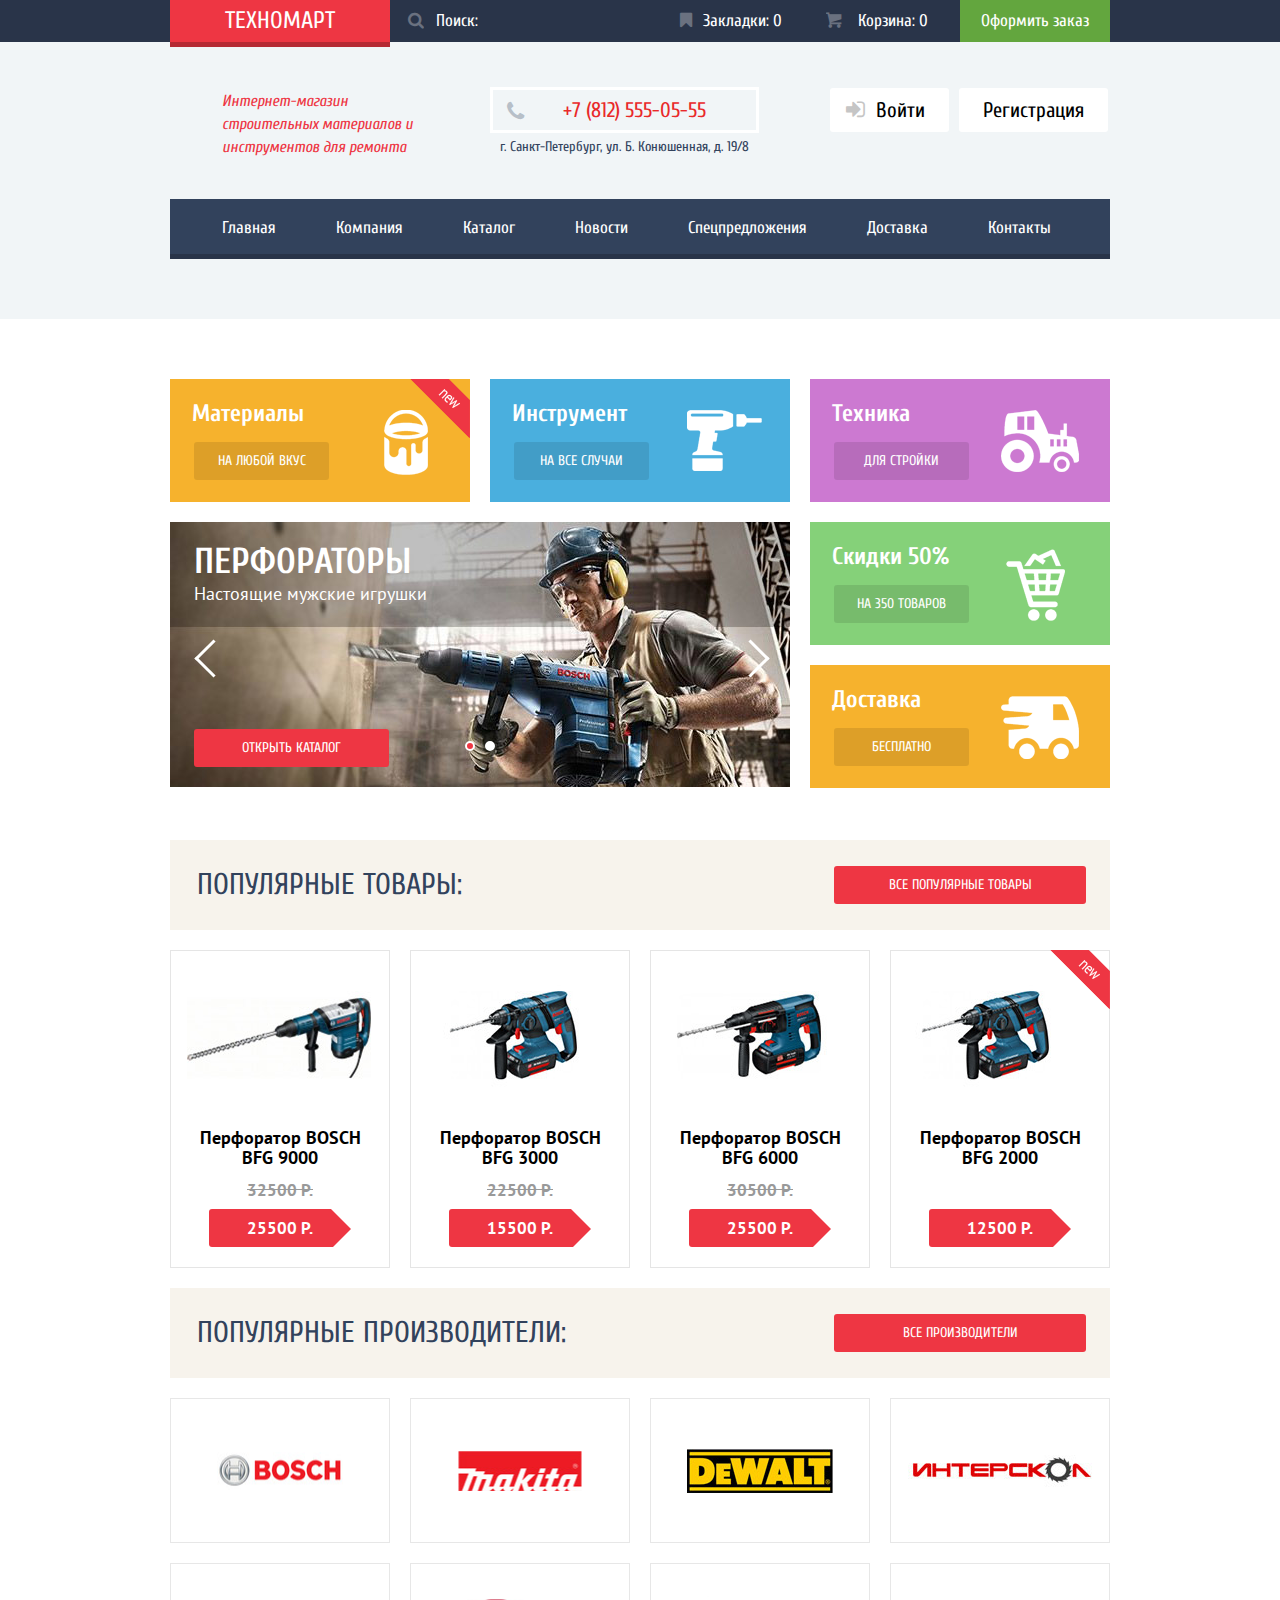
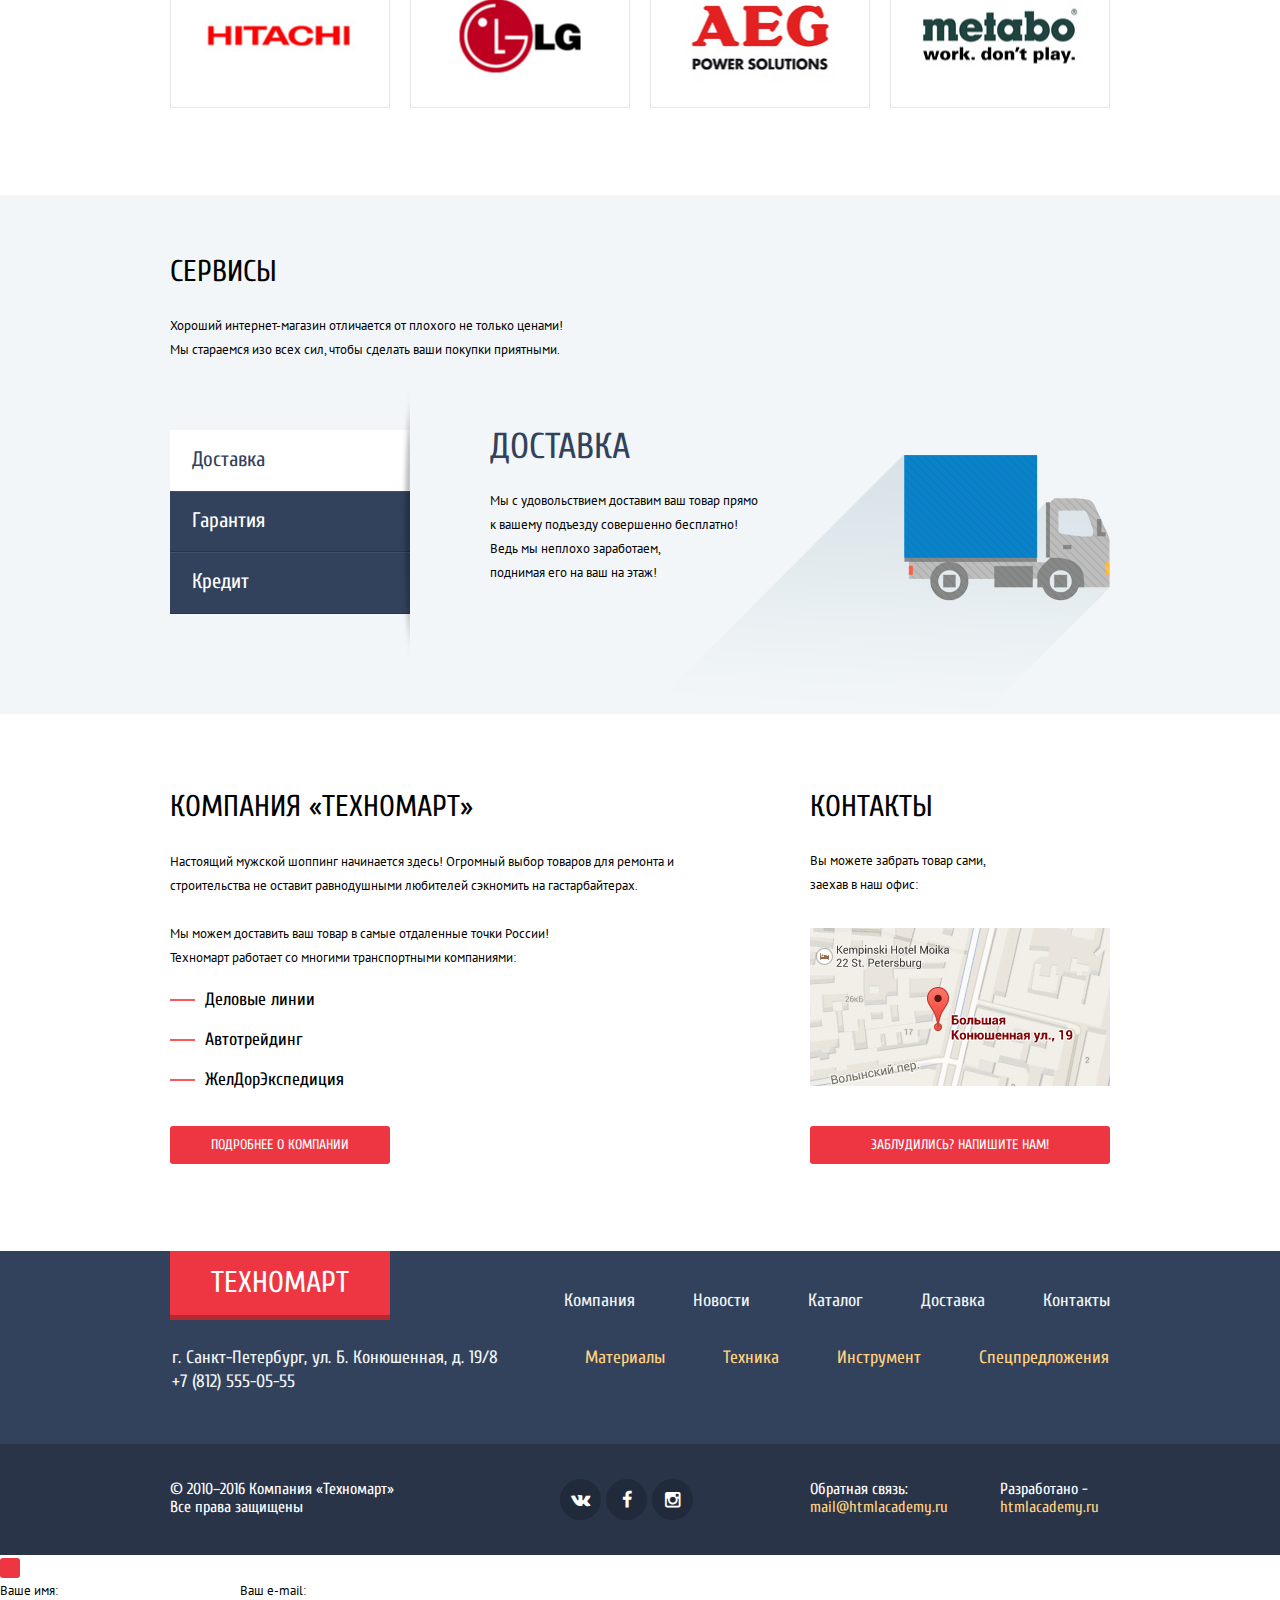
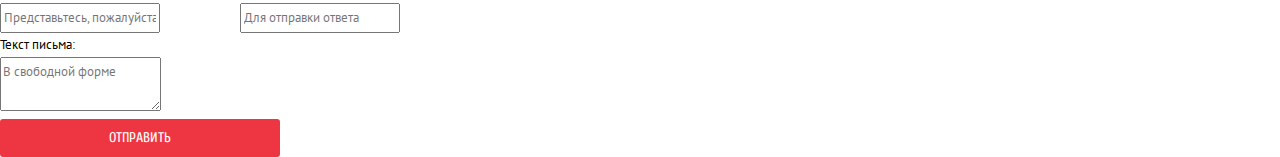
==== index.html @ a558e6a3 "стилизация company-info и footer" ====
<!DOCTYPE html>
<html lang="ru">
  <head>
    <meta charset="utf-8">
    <title>Техномарт</title>
    <link rel="stylesheet" href="css/normalize.css">
    <link rel="stylesheet" href="https://fonts.googleapis.com/css?family=Cuprum:400,400i,700%7CPT+Sans:400,700&subset=cyrillic">
    <link rel="stylesheet" href="css/style.css">
  </head>
  <body>
    <header class="main-header main-header-index">
      <div class = "header-top-bar">
        <div class="wrapper clearfix">
          <div class="logo">
            <h1 class="logo-index">Техномарт</h1>
          </div>
          <div class="form-search">
            <form action="/search" method="post">
              <input class ="search" name="search" id="search" type="search" placeholder="Поиск:">
              <label class="icon-search icon-item" for="search"></label>
            </form>
          </div>
          <ul class="additional-menu">
            <li class="bookmarks"><a class="icon-item" href="#">Закладки: 0</a></li>
            <li class="cart"><a class="icon-item" href="#">Корзина: 0</a></li>
            <li class="order"><a href="#">Оформить заказ</a></li>
          </ul>
        </div>
      </div>
      <div class="header-bottom-bar">
        <div class="wrapper wrapper-header-bar">
          <div class="shop-info clearfix">
            <p class="shop-about">
              Интернет-магазин строительных материалов и инструментов для ремонта
            </p>
            <div class="shop-contacts">
              <div class="shop-phone">
                +7 (812) 555-05-55
              </div>
              <p class="shop-adress">
                г. Санкт-Петербург, ул. Б. Конюшенная, д. 19/8
              </p>
            </div>
            <div class="user-block">
              <div class="user-block-sign-in">
                <a class="btn btn-user-block btn-login icon-item" href="login.html">Войти</a>
                <a class="btn btn-user-block btn-registration" href="registration.html">Регистрация</a>
              </div>
            </div>
          </div>
          <nav class="main-navigation">
            <ul>
              <li class="main-navigation-item"><a>Главная</a></li>
              <li class="main-navigation-item"><a href="#">Компания</a></li>
              <li class="main-navigation-item"><a href="catalog.html">Каталог</a></li>
              <li class="main-navigation-item"><a href="#">Новости</a></li>
              <li class="main-navigation-item"><a href="#">Спецпредложения</a></li>
              <li class="main-navigation-item"><a href="#">Доставка</a></li>
              <li class="main-navigation-item"><a href="#">Контакты</a></li>
            </ul>
          </nav>
        </div>
      </div>
    </header>
    <main>
      <div class="wrapper">
        <section class="promo">
          <div class="promo-row-top clearfix">
            <div class="promo-column promo-item materials">
              <div class="flag flag-new">Новинка</div>
              <h2 class="promo-title">Материалы</h2>
              <a class="btn btn-promo" href="#">на любой вкус</a>
            </div>
            <div class="promo-column promo-item tool">
              <div class="flag"></div>
              <h2 class="promo-title">Инструмент</h2>
              <a class="btn btn-promo" href="#">на все случаи</a>
            </div>
            <div class="promo-column promo-item technology">
              <div class="flag"></div>
              <h2 class="promo-title">Техника</h2>
              <a class="btn btn-promo" href="#">для стройки</a>
            </div>
          </div>
          <div class="promo-row-bottom clearfix">
            <div class="promo-column promo-slider">
              <input type="radio" id="btn-promo-1" name="promo-toggle" checked>
              <input type="radio" id="btn-promo-2" name="promo-toggle">
              <label class="btn-listing left" for="btn-promo-1"></label>
              <label class="btn-listing right" for="btn-promo-2"></label>
              <div class="promo-slider-controls">
                <label for="btn-promo-1"></label>
                <label for="btn-promo-2"></label>
              </div>
              <div class="promo-slides">
                <div class="promo-slide">
                  <h3 class="promo-slide-title">Перфораторы</h3>
                  <p class="promo-slide-info">Настоящие мужские игрушки</p>
                  <a class="btn btn-catalog" href="catalog.html">Открыть каталог</a>
                </div>
                <div class="promo-slide">
                  <h3 class="promo-slide-title">Дрели</h3>
                  <p class="promo-slide-info">Соседям на радость</p>
                  <a class="btn btn-catalog" href="#">Открыть каталог</a>
                </div>
              </div>
            </div>
            <div class="promo-column promo-container-column">
              <div class="promo-item discount">
                <div class="flag"></div>
                <h2 class="promo-title">Скидки 50%</h2>
                <a class="btn btn-promo" href="#">на 350 товаров</a>
              </div>
              <div class="promo-item delivery">
                <div class="flag"></div>
                <h2 class="promo-title">Доставка</h2>
                <a class="btn btn-promo" href="#">бесплатно</a>
              </div>
            </div>
          </div>
        </section>
        <section class="popular products-popular">
          <div class="popular-title clearfix">
            <h2>Популярные товары:</h2>
            <a class="btn btn-goods-all" href="#">все популярные товары</a>
          </div>
          <div class="popular-product-list">
            <article class="product product-index">
              <div class="flag"></div>
              <div class="actions">
                <a class="buy" href="#">Купить</a>
                <a class="bookmark" href="#">В закладки</a>
              </div>
              <div class="image">
                <img src="img/perforator-bfg-9000.jpg" width="218" height="177" alt="Перфоратор BOSCH BFG-9000">
              </div>
              <h1 class="product-title">
                <a href="#">
                  <span class="product-name">Перфоратор BOSCH</span>
                  <span class="product-type">BFG 9000</span>
                </a>
              </h1>
              <div class="old-price">32500 Р.</div>
              <div class="price">25500 Р.</div>
            </article>
            <article class="product product-index">
              <div class="flag"></div>
              <div class="actions">
                <a class="buy" href="#">Купить</a>
                <a class="bookmark" href="#">В закладки</a>
              </div>
              <div class="image">
                <img src="img/perforator-bfg-3000.jpg" width="218" height="177" alt="Перфоратор BOSCH BFG-3000">
              </div>
              <h1 class="product-title">
                <a href="#">
                  <span class="product-name">Перфоратор BOSCH</span>
                  <span class="product-type">BFG 3000</span>
                </a>
              </h1>
              <div class="old-price">22500 Р.</div>
              <div class="price">15500 Р.</div>
            </article>
            <article class="product product-index">
              <div class="flag"></div>
              <div class="actions">
                <a class="buy" href="#">Купить</a>
                <a class="bookmark" href="#">В закладки</a>
              </div>
              <div class="image">
                <img src="img/perforator-bfg-6000.jpg" width="218" height="177" alt="Перфоратор BOSCH BFG-6000">
              </div>
              <h1 class="product-title">
                <a href="#">
                  <span class="product-name">Перфоратор BOSCH</span>
                  <span class="product-type">BFG 6000</span>
                </a>
              </h1>
              <div class="old-price">30500 Р.</div>
              <div class="price">25500 Р.</div>
            </article>
            <article class="product product-index">
              <div class="flag flag-new">Новинка</div>
              <div class="actions">
                <a class="buy" href="#">Купить</a>
                <a class="bookmark" href="#">В закладки</a>
              </div>
              <div class="image">
                <img src="img/perforator-bfg-2000.jpg" width="218" height="177" alt="Перфоратор BOSCH BFG-2000">
              </div>
              <h1 class="product-title">
                <a href="#">
                  <span class="product-name">Перфоратор BOSCH</span>
                  <span class="product-type">BFG 2000</span>
                </a>
              </h1>
              <div class="old-price"></div>
              <div class="price">12500 Р.</div>
            </article>
          </div>
        </section>
        <section class="popular producers-popular">
          <div class="popular-title clearfix">
            <h2>Популярные производители:</h2>
            <a class="btn btn-producers-all" href="#">все производители</a>
          </div>
          <div class="producers-list">
            <a class="producer" href="#">
              <img src="img/bosh.jpg" width="126" height="37" alt="BOSCH">
            </a>
            <a class="producer" href="#">
              <img src="img/makita.jpg" width="123" height="40" alt="makita">
            </a>
            <a class="producer" href="#">
              <img src="img/dewalt.jpg" width="146" height="44" alt="DeWALT">
            </a>
            <a class="producer" href="#">
              <img src="img/interscol.jpg" width="184" height="32" alt="Интерскол">
            </a>
            <a class="producer" href="#">
              <img src="img/hitachi.jpg" width="169" height="31" alt="HITACHI">
            </a>
            <a class="producer" href="#">
              <img src="img/lg.jpg" width="121" height="73" alt="LG">
            </a>
            <a class="producer" href="#">
              <img src="img/aeg.jpg" width="151" height="96" alt="AEG Power Solutions">
            </a>
            <a class="producer" href="#">
              <img src="img/metabo.jpg" width="204" height="69" alt="metabo">
            </a>
          </div>
        </section>
      </div>
      <section class="services">
        <input type="radio" id="services-btn-1" name="services-toggle" checked>
        <input type="radio" id="services-btn-2" name="services-toggle">
        <input type="radio" id="services-btn-3" name="services-toggle">
        <div class="wrapper-services">
          <h2 class="services-title">Сервисы</h2>
          <p class="services-info">
            Хороший интернет-магазин отличается от плохого не только ценами!
            Мы стараемся изо всех сил, чтобы сделать ваши покупки приятными.
          </p>
          <div class="services-slider clearfix">
            <div class="services-slider-controls">
              <label for="services-btn-1">Доставка</label>
              <label for="services-btn-2">Гарантия</label>
              <label for="services-btn-3">Кредит</label>
            </div>
            <div class="services-slides">
              <div class="services-slide">
                <h3 class="services-slide-title">Доставка</h3>
                <p class="services-slide-description">
                  Мы с удовольствием доставим ваш товар прямо<br>
                  к вашему подъезду совершенно бесплатно!<br>
                  Ведь мы неплохо заработаем,<br>
                  поднимая его на ваш на этаж!
                </p>
              </div>
              <div class="services-slide">
                <h3 class="services-slide-title">Гарантия</h3>
                <p class="services-slide-description">
                  Если купленный у нас товар поломается или заискрит,<br>
                  а также в случае пожара, спровоцированного его возгоранием,<br>
                  вы всегда можете быть уверены в нашей гарантии. Мы обменяем
                  сгоревший товар на новый.<br>
                  Дом уж восстановите как-нибудь сами.
                </p>
              </div>
              <div class="services-slide">
                <h3 class="services-slide-title">Кредит</h3>
                <p class="services-slide-description">
                  Залезть в долговую яму стало проще!</br>
                  Кредитные консультанты придут вам на помощь.
                </p>
                <a class="btn btn-request" href="#">Отправить заявку</a>
              </div>
            </div>
          </div>
        </div>
      </section>
      <section class="company-info">
        <div class="wrapper clearfix">
          <div class="company-features">
            <h2 class="company-features-title">Компания «Техномарт»</h2>
            <div class="company-features-description">
              <p class="company-features-item">Настоящий мужской шоппинг начинается здесь! Огромный выбор товаров для ремонта и строительства не оставит равнодушными любителей сэкномить на гастарбайтерах.</p>
              <p class="company-features-item">Мы можем доставить ваш товар в самые отдаленные точки России!
              Техномарт работает со многими транспортными компаниями:</p>
              <ul class="delivery-company-list">
                <li>Деловые линии</li>
                <li>Автотрейдинг</li>
                <li>ЖелДорЭкспедиция</li>
              </ul>
              <a class="btn btn-company" href="#">Подробнее о компании</a>
            </div>
          </div>
          <div class="contacts">
            <h2 class="contacts-title">Контакты</h2>
            <p class="contacts-info">Вы можете забрать товар сами,
              заехав в наш офис:
            </p>
            <div class="map">
              <img src="img/map.jpg" width="300" height="158" alt="положение магазина на карте">
            </div>
            <a class="btn btn-write-us" href="#">Заблудились? Напишите нам!</a>
          </div>
        </div>
      </section>
    </main>
    <footer class="main-footer main-footer-index">
      <div class="footer-top-bar">
        <div class="wrapper">
          <div class="top-container clearfix">
            <div class="logo">
              Техномарт
            </div>
            <ul class="footer-navigation">
              <li class="footer-navigation-item"><a href="#">Компания</a></li>
              <li class="footer-navigation-item"><a href="#">Новости</a></li>
              <li class="footer-navigation-item"><a href="catalog.html">Каталог</a></li>
              <li class="footer-navigation-item"><a href="#">Доставка</a></li>
              <li class="footer-navigation-item"><a href="#">Контакты</a></li>
            </ul>
          </div>
          <div class="bottom-container clearfix">
            <p class="footer-contacts">
              г. Санкт-Петербург, ул. Б. Конюшенная, д. 19/8<br>
              +7 (812) 555-05-55
            </p>
            <ul class="footer-navigation-additional">
              <li class="footer-navigation-additional-item"><a href="#">Материалы</a></li>
              <li class="footer-navigation-additional-item"><a href="#">Техника</a></li>
              <li class="footer-navigation-additional-item"><a href="#">Инструмент</a></li>
              <li class="footer-navigation-additional-item"><a href="#">Спецпредложения</a></li>
            </ul>
          </div>
        </div>
      </div>
      <div class="footer-bottom-bar">
        <div class="wrapper clearfix">
          <div class="footer-company">
            <p>
              © 2010–2016 Компания «Техномарт»<br>
              Все права защищены
            </p>
          </div>
          <div class="footer-social">
            <a class="btn social-btn social-btn-vk" href="#"></a>
            <a class="btn social-btn social-btn-fb" href="#"></a>
            <a class="btn social-btn social-btn-inst" href="#"></a>
          </div>
          <div class="footer-info">
            <span class="footer-info-title">Обратная связь:</span>
            <a class="footer-info-text" href="mailto:mail@htmlacademy.ru">mail@htmlacademy.ru</a>
          </div>
          <div class="footer-info footer-designed">
            <span class="footer-info-title">Разработано -</span>
            <a class="footer-info-text" href="http://htmlacademy.ru">htmlacademy.ru</a>
          </div>
        </div>
      </div>
    </footer>
    <div class="form-write-us">
      <form action="https://echo.htmlacademy.ru" method="post">
        <button class="btn btn-close" type="submit"></button>
        <div class="row clearfix">
          <div class="column">
            <label for="date">Ваше имя:</label>
            <input id="date" type="text" name="date" value="" placeholder="Представьтесь, пожалуйста">
          </div>
          <div class="column">
            <label for="email">Ваш e-mail:</label>
            <input id="email" type="email" name="email" value="" placeholder="Для отправки ответа">
          </div>
        </div>
        <label for="text">Текст письма:</label>
        <textarea id="text" name="text" placeholder="В свободной форме"></textarea>
        <div class="bottom-part">
          <button class="btn btn-write-us" type="submit">Отправить</button>
        </div>
      </form>
    </div>
  </body>
</html>
---- css/style.css ----
html,
body {
  margin: 0;
  padding: 0;
  min-width: 960px;
}

body {
  font-size: 13px;
  line-height: 24px;
  font-weight: 400;
  font-family: "PT Sans", "Arial", sans-serif;
  color: #000000;

  background-color: #ffffff;
}

.sprite {
  background-image: url("../img/sprite.png");
  background-repeat: no-repeat;
  display: block;
}

.sprite-delivery {
  width: 78px;
  height: 63px;
  background-position: -10px -10px;
}

.sprite-discount {
  width: 59px;
  height: 72px;
  background-position: -10px -93px;
}

.sprite-flag-new {
  width: 60px;
  height: 59px;
  background-position: -10px -185px;
}

.sprite-materials {
  width: 44px;
  height: 65px;
  background-position: -10px -264px;
}

.sprite-services-shadow {
  width: 10px;
  height: 272px;
  background-position: -10px -349px;
}

.sprite-technology {
  width: 78px;
  height: 62px;
  background-position: -10px -641px;
}

.sprite-tool {
  width: 75px;
  height: 61px;
  background-position: -10px -723px;
}

@font-face {
  font-weight: normal;
  font-style: normal;

  font-family: "symbols-technomart";
  src: url("../fonts/symbols-technomart.woff") format("woff"),
       url("../fonts/symbols-technomart.woff2") format("woff2");
}

[class^="icon-"]::before,
[class*=" icon-"]::before {
  display: inline-block;
  vertical-align: top;
  width: 1em;
  margin-right: 0.2em;
  margin-left: 0.2em;

  font-weight: normal;
  line-height: 1em;
  font-family: "symbols-technomart";
  text-align: center;
  text-transform: none;
  text-decoration: inherit;
  font-style: normal;
  font-variant: normal;

  speak: none;
}

.icon-left::before { content: "\3c"; } /* "&lt;" */
.icon-right::before { content: "\3e"; } /* "&gt;" */
.icon-basket::before { content: "\62"; } /* "b" */
.icon-facebook::before { content: "\66"; } /* "f" */
.icon-twitter::before { content: "\74"; } /* "t" */
.icon-vk::before { content: "\76"; } /* "v" */
.icon-up::before { content: "\2c4"; } /* "˄" */
.icon-down::before { content: "\2c5"; } /* "˅" */
.icon-left-big::before { content: "\2190"; } /* "←" */
.icon-right-big::before { content: "\2192"; } /* "→" */
.icon-login::before { content: "\2386"; } /* "⎆" */
.icon-logout::before { content: "\241b"; } /* "␛" */
.icon-up-dir::before { content: "\25b2"; } /* "▲" */
.icon-down-dir::before { content: "\25bc"; } /* "▼" */
.icon-circle::before { content: "\25cb"; } /* "○" */
.icon-circle-dot::before { content: "\25cf"; } /* "●" */
.icon-star::before { content: "\2605"; } /* "★" */
.icon-check-off::before { content: "\2610"; } /* "☐" */
.icon-check-on::before { content: "\2611"; } /* "☑" */
.icon-youtube::before { content: "\f39e"; } /* "" */
.icon-home::before { content: "🏠"; } /* "\1f3e0" */
.icon-user::before { content: "👨"; } /* "\1f468" */
.icon-phone::before { content: "📞"; } /* "\1f4de" */
.icon-instagramm::before { content: "📷"; } /* "\1f4f7" */
.icon-search::before { content: "🔍"; } /* "\1f50d" */
.icon-bookmark::before { content: "🔖"; } /* "\1f516" */

h2 {
  font-family: "Cuprum", "Arial", sans-serif;
  font-weight: 400;
  color: #000000;
  text-transform: uppercase;
}

.clearfix::after {
  content: "";
  display: table;
  clear: both;
}

.wrapper {
  width: 940px;
  margin: 0 auto;
  padding: 0 10px;
}

.main-header {
  background-color: #f1f5f7;
  color: #000000;
}

.main-header-index {
  margin-bottom: 60px;
}

.header-top-bar {
  background-color: #293449;
  color: #ffffff;
}

.logo {
  float: left;
  width: 220px;
  box-sizing: border-box;
  background-color: #ee3643;

  font-weight: 400;
  font-family: "Cuprum", "Arial", sans-serif;
  color: #ffffff;
  text-transform: uppercase;

  box-shadow: 0 5px 0 0 #b52933;
}

.main-header .logo-index,
.main-header .logo-catalog {
  margin: 0;
  padding: 9px 10px;

  font-size: 24px;
  line-height: 24px;
  text-align: center;
}

.main-header .logo-index {
  font-weight: 400;
}

.main-header .logo-catalog {
  display: block;
  text-decoration: none;
  outline: none;
  font-family: "Cuprum", "Arial", sans-serif;
  color: inherit;
}

.main-header .logo:hover {
  background-color: #ca2c37;
  box-shadow: 0 5px 0 0 #9a212a;
}

.main-header .logo:active {
  background-color: #ba2732;
  box-shadow: 0 5px 0 0 #8e1e26;
}

.form-search {
  box-sizing: border-box;
  float: left;
  width: 270px;

  position: relative;
  font-size: 0;
}

.icon-search::before {
  top: 12px;
  left: 14px;
  content: "\1f50d";
}

.search {
  box-sizing: border-box;
  width: 100%;

  padding: 12px 10px;
  padding-left: 46px;
  background-color: transparent;

  font-family: "Cuprum", "Arial", sans-serif;
  font-size: 17px;
  line-height: 18px;
  color: inherit;
  border: none;
  outline: none;
}

/* для IE */
.search {
	padding-top: 11px\0;
  padding-bottom: 11px\0;
}

.search:focus {
  background-color: #ffffff;
  color: #000000;
}

.search:focus ~ label::before {
  color: #ee3643;
  opacity: 1;
}

.search::-webkit-input-placeholder {
  color: #ffffff;
  opacity: 1;
}

.search::-moz-placeholder {
  color: #ffffff;
  opacity: 1;
}

.additional-menu {
  float: right;
  width: 450px;

  margin: 0;
  padding: 0;

  list-style: none;
  font-family: "Cuprum", "Arial", sans-serif;
  font-size: 0;
}

.additional-menu li {
  display: inline-block;
  vertical-align: top;

  font-size: 17px;
  line-height: 18px;
}

.additional-menu a
 {
  display: block;
  padding: 12px 21px;

  color: inherit;
  text-decoration: none;
}

.item-menu-full {
  background-color: #ee3643;
  color: #ffffff;
}

.icon-item::before {
  font-family: "symbols-technomart";
  font-size: 17px;
  line-height: 18px;
  position: absolute;
  color: #ffffff;
  opacity: 0.3;
}

.bookmarks a {
  box-sizing: border-box;
  padding-left: 43px;
  padding-right: 10px;
  min-width: 150px;

  position: relative;
}

.bookmarks a::before {
  left: 14px;
  content: "\1f516";
}

.cart a {
  box-sizing: border-box;
  padding-left: 48px;
  padding-right: 10px;
  min-width: 150px;

  position: relative;
}

.cart a::before {
  left: 12px;
  content: "\62";
}

.search::before {
  left: 17px;
  content: "\1f50d";
}

.order a {
  background-color: #63a63e;
}

.additional-menu a:hover {
  background-color: #212a3a;
  color: #ffffff;
}

.order a:hover {
  background-color: #5fbb2d;
}

.additional-menu .item-menu-full:hover {
  background-color: #ee3643;
  color: #ffffff;
}

.icon-item:hover::before {
  color: #ffffff;
  opacity: 1;
  cursor: pointer;
}

.additional-menu a:active {
  background-color: #161d29;
  opacity: 0.6;
}

.order a:active {
  background-color: #518534;
  opacity: 0.6;
}

.additional-menu .item-menu-full:active {
  background-color: #ee3643;
  color: #ffffff;
}

.icon-item:active::before {
  opacity: 0.5;
}

.icon-search:active::before {
  color: #ee3643;
}

.shop-about {
  float: left;
  width: 300px;
  box-sizing: border-box;
  margin: 0;
  margin-right: 20px;
  padding: 48px 52px;
  padding-bottom: 40px;

  font-family: "Cuprum", "Arial", sans-serif;
  font-weight: 400;
  font-size: 16px;
  line-height: 23px;
  font-style: italic;
  color: #ee3643;
}

.shop-contacts {
  float: left;
  width: 300px;

  font-family: "Cuprum", "Arial", sans-serif;
  font-weight: 400;
  font-size: 0;
}

.shop-phone {
  position: relative;
  display: inline-block;
  vertical-align: top;
  margin: 0;
  margin-top: 45px;
  padding: 11px 50px;
  padding-left: 70px;
  border: 3px solid #ffffff;
  text-align: center;
  font-size: 21px;
  line-height: 18px;
  color: #e9292a;
}

.shop-phone::before {
  font-family: "symbols-technomart";
  font-size: 22px;
  line-height: 18px;
  position: absolute;
  color: #b7bfc8;
  top: 12px;
  left: 14px;
  content: "\1f4de";
}

.shop-adress {
  display: inline-block;
  vertical-align: top;
  margin: 0;
  padding: 2px 10px;
  font-size: 14px;
  line-height: 24px;
  color: #32425c;
}

.user-block {
  float: right;
  width: 300px;
}

.user-block-sign-in,
.user-block-sign-out {
  margin: 0;
  margin-top: 46px;
  font-size: 0;
}

.btn {
  display: inline-block;
  vertical-align: middle;
  padding: 10px 10px;
  text-align: center;
  text-decoration: none;
  text-transform: uppercase;
  font-size: 14px;
  line-height: 18px;
  font-family: "Cuprum", "Arial", sans-serif;
  background-color: #ee3643;
  color: #ffffff;
  border: none;
  outline: none;
  cursor: pointer;
  border-radius: 3px;
}

.btn-user {
  margin-bottom: 4px;
  padding: 10px 0;
  background-color: #ffffff;
  color: #000000;
}

.btn-user-block {
  padding: 13px 24px;
  background-color: #ffffff;
  color: #000000;
  font-size: 21px;
  line-height: 18px;
  text-transform: none;
}

.btn-login {
  position: relative;
  margin-left: 20px;
  margin-right: 10px;
  padding-left: 46px;
}

.user-profile {
  position: relative;
  margin-right: 10px;
  padding: 0;
  padding-left: 46px;
}

.user-sign-out {
  position: relative;
  padding-left: 28px;
  padding-right: 10px;
}

.btn-login::before {
  font-size: 22px;
  color: #c5c5c5;
  opacity: 1;
  content: "\2386";
  left: 10px;
  top: 12px;
}

.user-profile::before {
  font-size: 18px;
  color: #c5c5c5;
  opacity: 1;
  content: "\1f468";
  left: 12px;
}

.user-sign-out::before {
  font-size: 22px;
  color: #c5c5c5;
  opacity: 1;
  content: "\241b";
  top: 4px;
  left: 28px;
}

.user-block a:hover::before {
  color: #32425c;
}

.user-info a {
  display: inline-block;
  vertical-align: top;
  font-family: "Cuprum", "Arial", sans-serif;
  font-size: 16px;
  color: #32425c;
}

.user-info a:hover,
.user-block-sign-in a:hover {
  color: #ee3643;
}

.user-info a:active {
  color: #cacfd5;
}

.btn-user a:active,
.user-block-sign-in a:active {
  color: #cacaca;
}

.btn-user a:active::before,
.user-block-sign-in a:active::before {
  color: #c5c5c5;
  opacity: 1;
}

.my-orders {
  position: relative;
  padding-right: 20px;
  margin-left: 18px;
  margin-right: 12px;
}

.my-orders::after {
  position: absolute;
  top: 50%;
  right: 1px;
  margin-top: -2px;
  content: "";

  display: block;
  width: 4px;
  height: 5px;
  border-radius: 2px;

  background-color: #32425c;
}

.wrapper-header-bar {
  border-bottom: 1px solid transparent;
}

.main-navigation {
  margin-bottom: 64px;
  background-color: #32425c;
  color: #ffffff;
  box-shadow: 0 5px 0 0 #293449;
}

.main-navigation ul {
  margin: 0;
  padding: 0;
  list-style: none;
  font-family: "Cuprum", "Arial", sans-serif;
  font-size: 0;
}

.main-navigation li {
  display: inline-block;
  vertical-align: top;
  font-size: 17px;
  line-height: 17px;
}

.main-navigation a
 {
  display: block;
  padding: 18px 30px;
  padding-top: 20px;
  color: inherit;
  text-decoration: none;
}

.main-navigation-item:first-child a {
  padding-left: 52px;
}

.main-navigation-item:last-child a {
  padding-right: 55px;
}

.main-navigation a:hover {
  background-color: #293449;
}

.main-navigation a:active {
  background-color: #1d2739;
  color: rgba(255, 255, 255, 0.5);
}

.promo {
  margin-bottom: 52px;
}

.promo .promo-row-top {
  margin-bottom: 20px;
}

.promo .promo-column {
  box-sizing: border-box;
  float: left;
  width: 300px;
  margin-right: 20px;
}

.promo .promo-slider {
  position: relative;
  width: 620px;
  height: 265px;
  background-color: #554939;
  color: #ffffff;
}

.promo-slider-controls {
  position: absolute;
  bottom: 22px;
  left: 50%;
  transform: translate(-50%, 0);
  margin-left: 5px;
  z-index: 20;
  font-size: 0;
}

.promo-slider > input[type="radio"] {
  display: none;
}

.promo-slider-controls label {
  display: inline-block;
  vertical-align: top;
  width: 6px;
  height: 6px;
  margin-right: 10px;
  background-color: #ffffff;
  border: 2px solid #ffffff;
  border-radius: 50%;
  cursor: pointer;
}

.promo-slider .btn-listing::before {
  position: absolute;
  top: 50%;
  margin-top: -10px;
  content: "";
  display: block;
  box-sizing: border-box;
  width: 27px;
  height: 27px;
  border-top: 3px solid #ffffff;
  border-right: 3px solid #ffffff;
  z-index: 20;
}

.promo-slider .left::before {
  left: 30px;
  transform: rotate(225deg);
  cursor: pointer;
}

.promo-slider .right::before {
  right: 26px;
  transform: rotate(45deg);
  cursor: pointer;
}

.promo .promo-slide {
  position: absolute;
  top: 0;
  left: 0;
  overflow: hidden;
  display: none;
  width: 620px;
  height: 265px;
  z-index: 10;
}

#btn-promo-1:checked ~ .promo-slides .promo-slide:nth-child(1),
#btn-promo-2:checked ~ .promo-slides .promo-slide:nth-child(2) {
  display: block;
}

.promo-slides .promo-slide:nth-child(1) {
  background-color: #554939;
  background-image: url("../img/promo-slider-perforator.jpg");
  background-repeat: no-repeat;
  background-position: 0 0;
  color: #ffffff;
}

.promo-slides .promo-slide:nth-child(2) {
  background-color: #1f1412;
  background-image: url("../img/promo-slider-drill.jpg");
  background-repeat: no-repeat;
  background-position: 0 0;
  color: #ffffff;
}

#btn-promo-1:checked ~ .promo-slider-controls label[for="btn-promo-1"],
#btn-promo-2:checked ~ .promo-slider-controls label[for="btn-promo-2"] {
  background-color: #ee3643;
}

.promo-slide-title {
  margin: 0;
  margin-bottom: 6px;
  padding-top: 25px;
  padding-left: 24px;

  font-family: "Cuprum", "Arial", sans-serif;
  font-weight: 700;
  font-size: 36px;
  line-height: 30px;
  text-transform: uppercase;
}

.promo-slide-info {
  margin: 0;
  margin-bottom: 102px;
  padding-left: 24px;
  height: 44px;
  font-size: 18px;
  line-height: 22px;
}

.promo .promo-column:last-child {
  margin-right: 0;
}

.promo .promo-item {
  position: relative;
  padding-right: 110px;
}

.promo .promo-item::after {
  position: absolute;
  content: "";
  top: 25%;
  right: 0;
  background: url("../img/sprite.png") no-repeat 0 0;
  z-index: 20;
}

.promo .materials {
  background-color: #f6b22d;
}

.promo .materials::after {
  right: 42px;
  width: 44px;
  height: 65px;
  background-position: -10px -264px;
}

.promo .tool {
  background-color: #4aafde;
}

.promo .tool::after {
  right: 28px;
  width: 75px;
  height: 61px;
  background-position: -10px -723px;
}

.promo .technology {
  background-color: #cc79d1;
}

.promo .technology::after {
  right: 31px;
  width: 78px;
  height: 62px;
  background-position: -10px -641px;
}

.promo .discount {
  margin-bottom: 20px;
  background-color: #85d179;
}

.promo .discount::after {
  right: 45px;
  margin-top: -4px;
  width: 59px;
  height: 72px;
  background-position: -10px -93px;
}

.promo .delivery {
  background-color: #f6b22d;
}

.promo .delivery::after {
  right: 31px;
  width: 78px;
  height: 63px;
  background-position: -10px -10px;
}

.promo .promo-title {
  margin: 0;
  margin-bottom: 13px;
  padding-top: 20px;
  padding-left: 22px;
  font-size: 24px;
  line-height: 30px;
  font-weight: 700;
  color: #ffffff;
  text-transform: none;
}

.promo .btn-promo {
  margin-left: 24px;
  margin-bottom: 22px;
  min-width: 115px;
  background: #000000;
  background: rgba(0, 0, 0, 0.1);
  color: #ffffff;
}

.promo .btn-promo:hover {
  background: rgba(0, 0, 0, 0.2);
}

.promo .btn-promo:active {
  background: rgba(0, 0, 0, 0.3);
}

.btn-catalog {
  margin-left: 24px;
  margin-bottom: 22px;
  min-width: 175px;
}

.btn-catalog:hover {
  background-color: #ca2c37;
}

.btn-catalog:active {
  background-color: #ba2732;
}

.popular-title {
  margin-bottom: 20px;
  background-color: #f7f3ec;
}

.popular-title h2 {
  float: left;
  margin: 0;
  padding: 25px 24px;
  padding-top: 30px;
  padding-left: 27px;
  max-width: 556px;

  font-size: 30px;
  line-height: 30px;
  color: #32425c;
}

.popular-title a {
  float: right;
  width: 232px;
  margin: 26px 24px;
}

.popular-product-list,
.product-list {
  font-size: 0;
}

.product-list {
  margin-bottom: 30px;
}

.sort {
  margin-bottom: 18px;
  padding: 12px 0;
  font-size: 13px;
  line-height: 18px;
  text-transform: uppercase;
  background-color: #f7f3ec;
}

.sort-title {
  box-sizing: border-box;
  float: left;
  width: 220px;
  margin-right: 20px;
  padding-left: 16px;
}

.sort-type {
  float: left;
  width: 380px;
  margin: 0;
  padding: 0;
  list-style: none;
  font-size: 0;
}

.sort-type li {
  display: inline-block;
  vertical-align: top;
  padding: 0 34px;
  font-size: 13px;
  line-height: 18px;
}

.sort-type a {
  display: block;
  font: inherit;
  color: rgba(0, 0, 0, 0.3);
  text-decoration: none;
  text-transform: uppercase;
  border-bottom: 1px dotted #ee3643;
}

.sort-type a:hover {
  color: #000000;
  border-bottom: 1px solid #ee3643;
}

.sort-type li:first-child {
  padding-left: 0;
}

.sort-type li:last-child {
  padding-right: 25px;
}

.sort-order {
  float: right;
  width: 60px;

  margin: 0;
  padding: 0;
  list-style: none;
  font-size: 0;
}

.sort-order li {
  display: inline-block;
  vertical-align: top;
}

.sort-order a {
  position: relative;
  display: block;
  width: 30px;
  padding: 0;
  color: rgba(0, 0, 0, 0.3);
  text-decoration: none;
}

.sort-order a::before {
  font-size: 23px;
  line-height: 20px;
  margin-top: -2px;
  margin-left: -6px;
}

.sort-order a:hover::before {
  color: #000000;
}

.sort-type .active-sort-item,
.sort-order .active-sort-item::before,
.sort-type .active-sort-item:hover,
.sort-order .active-sort-item:hover::before {
  color: #ee3643;
  border: none;
}

.product {
  position: relative;
  display: inline-block;
  vertical-align: top;
  width: 218px;
  font-size: 18px;
  line-height: 20px;
  font-weight: 700;
  text-align: center;
  margin-bottom: 20px;
  margin-right: 20px;
  border: 1px solid #e5e5e5;
}

.product-index:nth-child(4n) {
  margin-right: 0;
}

.product-catalog:nth-child(3n) {
  margin-right: 0;
}

.product .flag,
.promo-item .flag {
  position: absolute;
  top: 0;
  right: 0;
  width: 60px;
  height: 60px;
  text-indent: -1000px;
  overflow: hidden;
  z-index: 20;
}

.product .flag {
  top: -1px;
  right: -1px;
}

.product .flag-new,
.promo-item .flag-new {
  background: url("../img/sprite.png") no-repeat 0 0;
  width: 60px;
  height: 59px;
  background-position: -10px -185px;
}

.product .image {
  width: 218px;
  height: 177px;
}

.product img {
  max-width: 100%;
}

.product .product-title {
  min-height: 40px;
  margin: 0;
  margin-bottom: 13px;
  padding: 0 25px;
  font: inherit;
  color: inherit;
}

.product-title a {
  font: inherit;
  color: inherit;
  text-decoration: none;
}

.product .product-name,
.product .product-type {
  display: block;
}

.product .old-price {
  min-height: 18px;
  margin-top: 12px;
  margin-bottom: 10px;
  color: #999999;
  text-decoration: line-through;
  font-size: 17px;
  line-height: 18px;
}

.product .price {
  position: relative;
  width: 82px;
  margin: 10px auto;
  margin-bottom: 20px;
  padding: 10px 30px;
  color: #ffffff;
  background-color: #ee3643;
  font-size: 17px;
  line-height: 18px;
  border-radius: 3px;
}

.product .price::after {
  content: "";
  position: absolute;
  top: 0;
  right: -20px;
  width: 0;
  height: 0;
  border: 20px solid #ffffff;
  border-left-color: transparent;
}

.product .actions {
  display: none;
  position: absolute;
  top: 0;
  left: 0;
  width: 218px;
  height: 97px;
  padding: 40px 0;
  padding-top: 43px;
  background-color: #ffffff;
  z-index: 10;
}

.product .buy,
.product .bookmark {
  display: block;
  width: 129px;
  margin: 0 auto;
  margin-bottom: 7px;
  padding: 7px 0;
  border: 3px solid #63a63e;
  border-bottom-color: #367315;
  background-color: #63a63e;
  color: #ffffff;
  font-size: 14px;
  line-height: 18px;
  font-weight: 400;
  font-family: "Cuprum", "Arial", sans-serif;
  text-decoration: none;
  text-transform: uppercase;
  border-radius: 3px;
}

.product .bookmark {
  background-color: #ffffff;
  color: #32425c;
  border-bottom-color: #63a63e;
}

.product .buy {
  position: relative;
}

.product .buy:hover {
  background-color: #5fbb2d;
}

.product .buy:active {
  background-color: #518534;
}

.product .bookmark:hover {
  border-color: #32425c;
}

.product .bookmark:active {
  border-color: #c1c6ce;
  color: rgba(50, 66, 92, 0.3);
}

.product .buy::before {
  font-family: "symbols-technomart";
  content: "\62";
  font-size: 17px;
  line-height: 18px;
  position: absolute;
  left: 12px;
  color: #ffffff;
  text-transform: none;
  opacity: 0.3;
}

.product .buy:hover::before {
  opacity: 1;
}

.product .buy:active::before {
  opacity: 1;
}

.product:hover {
  box-shadow: 0 10px 25px rgba(41, 52, 73, 0.5);
}

.product:hover .actions {
  display: block;
}

.pagination {
  margin: 0;
  margin-bottom: 58px;
  padding: 0;
  white-space: nowrap;
  background-color: #ffffff;

  list-style: none;
  font-family: "PT Sans", "Arial", sans-serif;
  font-size: 0;
}

.pagination li {
  display: inline-block;
  vertical-align: top;
  margin-right: 9px;
}

.pagination a {
  box-sizing: border-box;
  display: inline-block;
  vertical-align: middle;
  height: 39px;
  line-height: 29px;
  min-width: 39px;
  padding: 5px 5px;
  text-align: center;
  border: 1px solid #e5e5e5;
  border-radius: 3px;
  background-color: #ffffff;
  color: #000000;
  font-size: 13px;
}

.pagination .prev-btn-page,
.pagination .next-btn-page {
  min-width: 140px;
}

.pagination li:first-child {
  display: none;
}


.pagination .current,
.pagination .current:hover,
.pagination .current:active {
  background-color: #ee3643;
  border-color: #ee3643;
  color: #ffffff;
}

.pagination a:hover {
  border-color: #bdc6ca;
}

.pagination a:active {
  border-color: #ee3643;
}

.producers-popular {
  margin-bottom: 67px;
}

.producers-list {
  font-size: 0;
}

.producer {
  position: relative;
  display: inline-block;
  vertical-align: top;
  width: 218px;
  height: 143px;
  font-size: 14px;
  margin-bottom: 20px;
  margin-right: 20px;

  border: 1px solid #e7e7e7;
}

.producer:hover {
  box-shadow: 0 10px 25px rgba(41, 52, 73, 0.5);
}

.producer img {
  position: absolute;
  line-height: 0;
  max-width: 100%;
  top: 50%;
  left: 50%;
  transform: translate(-50%, -50%);
}

.producer:active {
  box-shadow: 0 4px 10px rgba(41, 52, 73, 0.5);
}

.producer:active img {
  opacity: 0.3;
}

.producer:nth-child(4n) {
  margin-right: 0;
}

.wrapper-services {
  width: 940px;
  margin: 0 auto;
  padding: 0 30px;
}

.wrapper-services:before {
  background-image: url("../img/services-guarantee.png");
  background-repeat: no-repeat;
  background-position: 588px 238px;
}

.wrapper-services:after {
  background-image: url("../img/services-credit.png");
  background-repeat: no-repeat;
  background-position: 532px 238px;
}

.services {
  background-color: #f2f6f8;
  margin-bottom: 75px;
}

.services-slider {
  position: relative;
  width: 940px;
  height: 284px;
  background-color: transparent;
}

.services-slider-controls {
  position: relative;
  float: left;
  width: 240px;
}

.services-slider-controls:after {
  position: absolute;
  content: "";
  background-image: url("../img/sprite.png");
  background-repeat: no-repeat;
  width: 10px;
  height: 272px;
  background-position: -10px -349px;
  top: 0;
  right: 0;
  margin-top: -42px;
}

.services-slider label {
  display: block;
  vertical-align: top;
  min-width: 6px;
  padding: 16px 22px;
  padding-bottom: 18px;

  background-color: #32425c;
  color: #ffffff;
  font-family: "Cuprum", "Arial", sans-serif;
  font-size: 21px;
  line-height: 120%;
  border-top: 1px solid #405069;
  border-bottom: 1px solid #293449;
  cursor: pointer;
}

.services-slider label:hover {
  background-color: #293449;
  color: #ffffff;
}

.services input[type="radio"] {
  display: none;
}

.services-slides {
  position: relative;
  float: right;
  width: 620px;
  background-color: transparent;
}

.services-slide {
  position: absolute;
  display: none;
  width: 640px;
  height: 284px;
  top: 0;
  left: 0;
  overflow: hidden;
  background-color: transparent;
}

#services-btn-1:checked ~ .wrapper-services .services-slide:nth-child(1),
#services-btn-2:checked ~ .wrapper-services .services-slide:nth-child(2),
#services-btn-3:checked ~ .wrapper-services .services-slide:nth-child(3) {
  display: block;
}

.services-title {
  margin: 0;
  margin-bottom: 20px;
  padding-top: 65px;
  font-size: 30px;
  line-height: 24px;
}

.services-info {
  width: 400px;
  margin: 0;
  margin-bottom: 58px;
  padding: 10px 0;
}

.services-slide-title {
  margin: 0;
  margin-bottom: 25px;
  font-family: "Cuprum", "Arial", sans-serif;
  font-weight: 400;
  font-size: 36px;
  line-height: 34px;
  color: #32425c;
  text-transform: uppercase;
}

.services-slide-description {
  margin: 0;
  margin-bottom: 26px;
  color: #000000;
}

.services-slide:nth-child(1) .services-slide-title,
.services-slide:nth-child(1) .services-slide-description {
  padding-right: 80px;
  max-width: 300px;
}

.services-slide:nth-child(2) .services-slide-title,
.services-slide:nth-child(2) .services-slide-description {
  padding-right: 80px;
  max-width: 380px;
}

.services-slide:nth-child(3) .services-slide-title,
.services-slide:nth-child(3) .services-slide-description {
  padding-right: 80px;
  max-width: 300px;
}

.services-slide:nth-child(3) .btn-request {
  padding-left: 44px;
  padding-right: 44px;
}

#services-btn-1:checked ~ .wrapper-services label[for="services-btn-1"],
#services-btn-2:checked ~ .wrapper-services label[for="services-btn-2"],
#services-btn-3:checked ~ .wrapper-services label[for="services-btn-3"] {
  background-color: #ffffff;
  border-color: #ffffff;
  color: #32425c;
}

#services-btn-1:checked ~ .wrapper-services {
  background-color: transparent;

  background-image: url("../img/services-delivery.png");
  background-repeat: no-repeat;
  background-position: 502px 260px;
  color: #000000;
}

#services-btn-2:checked ~ .wrapper-services {
  background-color: transparent;
  background-image: url("../img/services-guarantee.png");
  background-repeat: no-repeat;
  background-position: 588px 236px;
  color: #000000;
}

#services-btn-3:checked ~ .wrapper-services {
  background-color: transparent;
  background-image: url("../img/services-credit.png");
  background-repeat: no-repeat;
  background-position: 532px 236px;
  color: #000000;
}

.company-features {
  float: left;
  width: 540px;
}

.company-features-title {
  margin: 0;
  margin-bottom: 25px;
  font-size: 30px;
  line-height: 120%;
}

.company-features-item {
  margin: 0;
  margin-bottom: 24px;
  width: 540px;
  padding-right: 20px;
}

.company-features-item:last-of-type {
  width: 390px;
  margin-bottom: 20px;
}

.delivery-company-list {
  margin: 0;
  margin-bottom: 16px;
  padding: 0;
  list-style: none;
  font-family: "Cuprum", "Arial", sans-serif;
  font-size: 18px;
  line-height: 20px;
}

.delivery-company-list li {
  position: relative;
  padding-left: 35px;
  padding-bottom: 20px;
}

.delivery-company-list li:before {
  position: absolute;
  content:"";
  width: 25px;
  height: 2px;
  background-color: #fb565a;
  top: 25%;
  left: 0;
  margin-top: -1px;
}

.btn-company {
  width: 200px;
}

.contacts {
  float: right;
  width: 300px;
  padding-left: 20px;
}

.contacts-title {
  margin: 0;
  margin-bottom: 30px;
  padding-top: 6px;
  font-size: 30px;
  line-height: 24px;
}

.contacts-info {
 margin: 0;
 margin-bottom: 31px;
 padding-right: 40px;
 width: 180px;
}

.map {
  margin-bottom: 40px;
  width: 300px;
  height: 158px;
  background-color: #f1efe8;
}

.map img {
  width: 100%;
}

.btn-write-us {
  width: 280px;
}

.page-title {
  margin: 0;
  margin-bottom: 20px;
  padding: 28px 28px;

  background-color: #f2f6f8;
  font-family: "Cuprum", "Arial", sans-serif;
  font-weight: 400;
  font-size: 30px;
  line-height: 30px;
  color: #32425c;
  text-transform: uppercase;
}

.breadcrumbs {
  margin: 0;
  padding: 0;
  list-style: none;
  font-size: 0;
}

.breadcrumbs li {
  position: relative;
  display: inline-block;
  vertical-align: top;
  padding-left: 9px;
  font-size: 13px;
  line-height: 18px;
}

.breadcrumbs li:first-child {
  padding-left: 0;
}

.breadcrumbs a {
  display: block;
  padding: 21px 17px;
  font: inherit;
  color: inherit;
  text-decoration: none;
  text-transform: uppercase;
  outline: none;
}

.breadcrumbs-index a {
  padding-left: 0;
  padding-right: 10px;
}

.breadcrumbs li:nth-child(n+2)::before {
  font-family: "symbols-technomart";
  font-size: 14px;
  line-height: 20px;
  position: absolute;
  color: #c1c6ce;
  left: 0;
  top: 50%;
  margin-top: -10px;
  content: "\3e";
}

.icon-home::before {
  font-size: 16px;
  color: #c1c6ce;
  content: "\1f3e0";
  left: 0;
  margin-left: 0;
}

.filter-block {
  float: left;
  width: 220px;
}

.filter-results {
  float: right;
  width: 700px;
}

.form-title {
  margin-bottom: 20px;
  padding: 12px 16px;

  font-size: 13px;
  line-height: 18px;
  text-transform: uppercase;

  background-color: #f7f3ec;
  color: #000000;
}

.filter-block fieldset {
  position: relative;
  margin: 0;
  margin-bottom: 30px;
  padding: 0;
  padding-top: 32px;
  border: none;
  border-bottom: 1px solid #e5e5e5;
}

.filter-block .product-type-block,
.filter-block .brands-block {
  padding-top: 30px;
  padding-bottom: 2px;
}

.filter-block legend {
  position: absolute;
  display: block;
  top: -13px;
  left: 0;
  font-size: 17px;
  line-height: 30px;
  font-weight: 700;
  text-transform: uppercase;
}

.range-controls {
  position: relative;
  height: 80px;
  margin-bottom: 9px;
  padding: 0 20px;
  background-color: #f7f3ec;
  border-bottom-left-radius: 5px;
  border-bottom-right-radius: 5px;
  overflow: hidden;
}

.range-controls .scale {
  margin-top: 39px;
  height: 2px;
  background-color: #d7dcde;
}

.range-controls .bar {
  height: 2px;
  width: 150px;
  background-color: #00ca74;
}

.range-controls .toggle {
  position: absolute;
  top: 30px;
  left: 20px;
  width: 4px;
  height: 4px;
  border: 8px solid #ffffff;
  background-color: #ababab;
  border-radius: 50%;
  box-shadow: 0 2px 0 0 rgba(0, 1, 1, 0.14);
  cursor: pointer;
}

.range-controls .toggle-max {
  left: 160px;
}

.price-controls {
  margin-bottom: 26px;
  font-size: 0;
}

.price-controls input {
  padding: 10px 10px;
  width: 75px;
  border: none;
  border-radius: 3px;
  outline: none;
  background-color: #f7f3ec;
  font: inherit;
  font-size: 17px;
  line-height: 18px;
  text-align: center;
  color: #000000;
}

.price-controls span {
  display: inline-block;
  vertical-align: top;
  padding: 10px 12px;
  padding-left: 8px;
  width: 10px;
  font-size: 16px;
  line-height: 18px;
  text-align: center;
}

.filter-block fieldset:last-of-type {
  margin-bottom: 56px;
}

.brands-block input[type="checkbox"],
.product-type-block input[type="radio"] {
  display: none;
}

.filter-item + label {
  position: relative;
  display: block;
  margin: 10px 0;
  margin-bottom: 20px;
  padding-left: 33px;
  line-height: 20px;
  font-size: 15px;
  text-transform: uppercase;
  cursor: pointer;
}

.filter-item:first-of-type + label {
  margin-top: 0;
}

.filter-item + label::before,
.filter-item + label::after {
  position: absolute;
  top: 2px;
  left: 0;
  font-family: "symbols-technomart";
  font-size: 28px;
  line-height: 20px;
  color: #c1c1c1;
}

.filter-item + label:hover::before,
.filter-item + label:hover::after {
  color: #b5b5b5;
}

.filter-item:disabled + label,
.filter-item:disabled + label {
  opacity: 0.4;
  cursor: default;
}

.filter-item[type="checkbox"] + label::before {
  content: "\2610";
}

.filter-item[type="checkbox"]:checked + label::after {
  content: "\2611";
}

.filter-item[type="radio"] + label::before {
  content: "\25cb";
}

.filter-item[type="radio"]:checked + label::after {
  content: "\25cf";
}

.filter-block .btn-filter {
  box-sizing: border-box;
  display: inline-block;
  vertical-align: top;
  min-width: 140px;
  padding: 9px 20px;
  text-align: center;
  border: 1px solid #e5e5e5;
  border-radius: 3px;
  font-size: 13px;
  line-height: 18px;
  text-transform: uppercase;
  background-color: #ffffff;
  color: #000000;
  cursor: pointer;
}

.catalog-info {
  border-bottom: 1px solid transparent;
  background-color: #f2f6f8;
}

.catalog-info-title {
  margin: 0;
  padding-top: 70px;
  font-size: 30px;
  line-height: 24px;
}

.catalog-info-text {
  margin: 28px 0;
  margin-bottom: 68px;
}

.company-info {
  margin-bottom: 20px;
}

.main-footer {
  background-color: #32425c;
  color: #f1f5f7;
  font-family: "Cuprum", "Arial", sans-serif;
}

.main-footer-index {
  margin-top: 87px;
}

.main-footer .logo {
  margin-right: 0;
  padding: 17px 10px;
  text-align: center;
  font-size: 30px;
  line-height: 30px;
}

.footer-navigation {
  float: right;
  max-width: 700px;
  margin: 0;
  padding: 0;
  list-style: none;
  font-size: 0;
}

.footer-navigation li {
  display: inline-block;
  vertical-align: top;
  font-size: 18px;
  line-height: 24px;
}

.footer-navigation a {
  display: block;
  padding: 38px 29px;
  padding-bottom: 5px;
  font: inherit;
  color: #f1f5f7;
  text-decoration: none;
}

.footer-navigation-item:last-child a {
  padding-right: 0;
}

.main-footer .top-container {
  margin-bottom: 23px;
}

.footer-bottom-bar {
  background-color: #293449;
  color: #ffffff;
}

.footer-contacts {
  float: left;
  width: 380px;
  margin: 5px 0;
  padding-left: 2px;
  font-size: 18px;
  line-height: 24px;
}

.footer-navigation-additional {
  float: right;
  width: 540px;
  margin: 5px 0;
  padding: 0;
  max-width: 540px;
  list-style: none;
  font-size: 0;
}

.footer-navigation-additional li {
  display: inline-block;
  vertical-align: top;
  font-size: 18px;
  line-height: 24px;
}

.footer-navigation-additional a {
  display: block;
  padding: 0 29px;
  padding-bottom: 20px;
  font: inherit;
  color: #ffd180;
  text-decoration: none;
}

.footer-navigation-additional-item:last-child a {
  padding-right: 0;
}

.footer-navigation-additional-item:first-child a {
  padding-left: 15px;
}

.footer-navigation a:hover,
.footer-navigation-additional a:hover {
  text-decoration: underline;
}

.footer-navigation a:active,
.footer-navigation-additional a:active {
  text-decoration: none;
  opacity: 0.5;
}

.main-footer .bottom-container {
  margin-bottom: 45px;
}

.main-footer  .footer-bottom-bar {
  font-size: 16px;
  line-height: 18px;
  color: #ffffff;
}

.footer-company,
.footer-social {
  box-sizing: border-box;
  float: left;
  width: 300px;
  margin-right: 20px;
}

.footer-social {
  padding-right: 32px;
  text-align: center;
  font-size: 0;
}

.footer-company p {
  margin: 36px 0;
}

.footer-info {
  box-sizing: border-box;
  float: left;
  max-width: 140px;
  margin: 36px 0;
  margin-right: 20px;
}

.footer-info:last-child {
  margin-right: 0;
}

.footer-designed {
  padding-left: 30px;
}

.footer-info-text {
  text-decoration: none;
  color: #ffd180;
}

.footer-info-text:hover {
  text-decoration: underline;
}

.footer-info-text:active {
  text-decoration: none;
  color: #ee3643;
}

.social-btn {
  position: relative;
  margin: 35px 5px;
  margin-right: 0;
  padding: 0;
  width: 41px;
  height: 41px;
  border-radius: 50%;
  background-color: #212a3a;
  text-transform: none;
  color: #ffffff;
  text-align: center;
}

.social-btn:hover,
.social-btn:active {
  background-color: #ee3643;
  color: #ffffff;
}

.social-btn:before {
  position: absolute;
  font-family: "symbols-technomart";
  font-size: 18px;
  line-height: 11px;
  top: 50%;
  left: 50%;
  transform: translate(-50%, -50%);
}

.social-btn-vk:before {
  content: "\76";
}

.social-btn-fb:before {
  content: "\66";
}

.social-btn-inst:before {
  content: "\1f4f7";
}

.form-write-us .column {
  float: left;
  width: 220px;
  margin-right: 20px;
}

.form-write-us .column:last-child {
  margin-right: 0;
}

.form-write-us label {
  display: block;
}
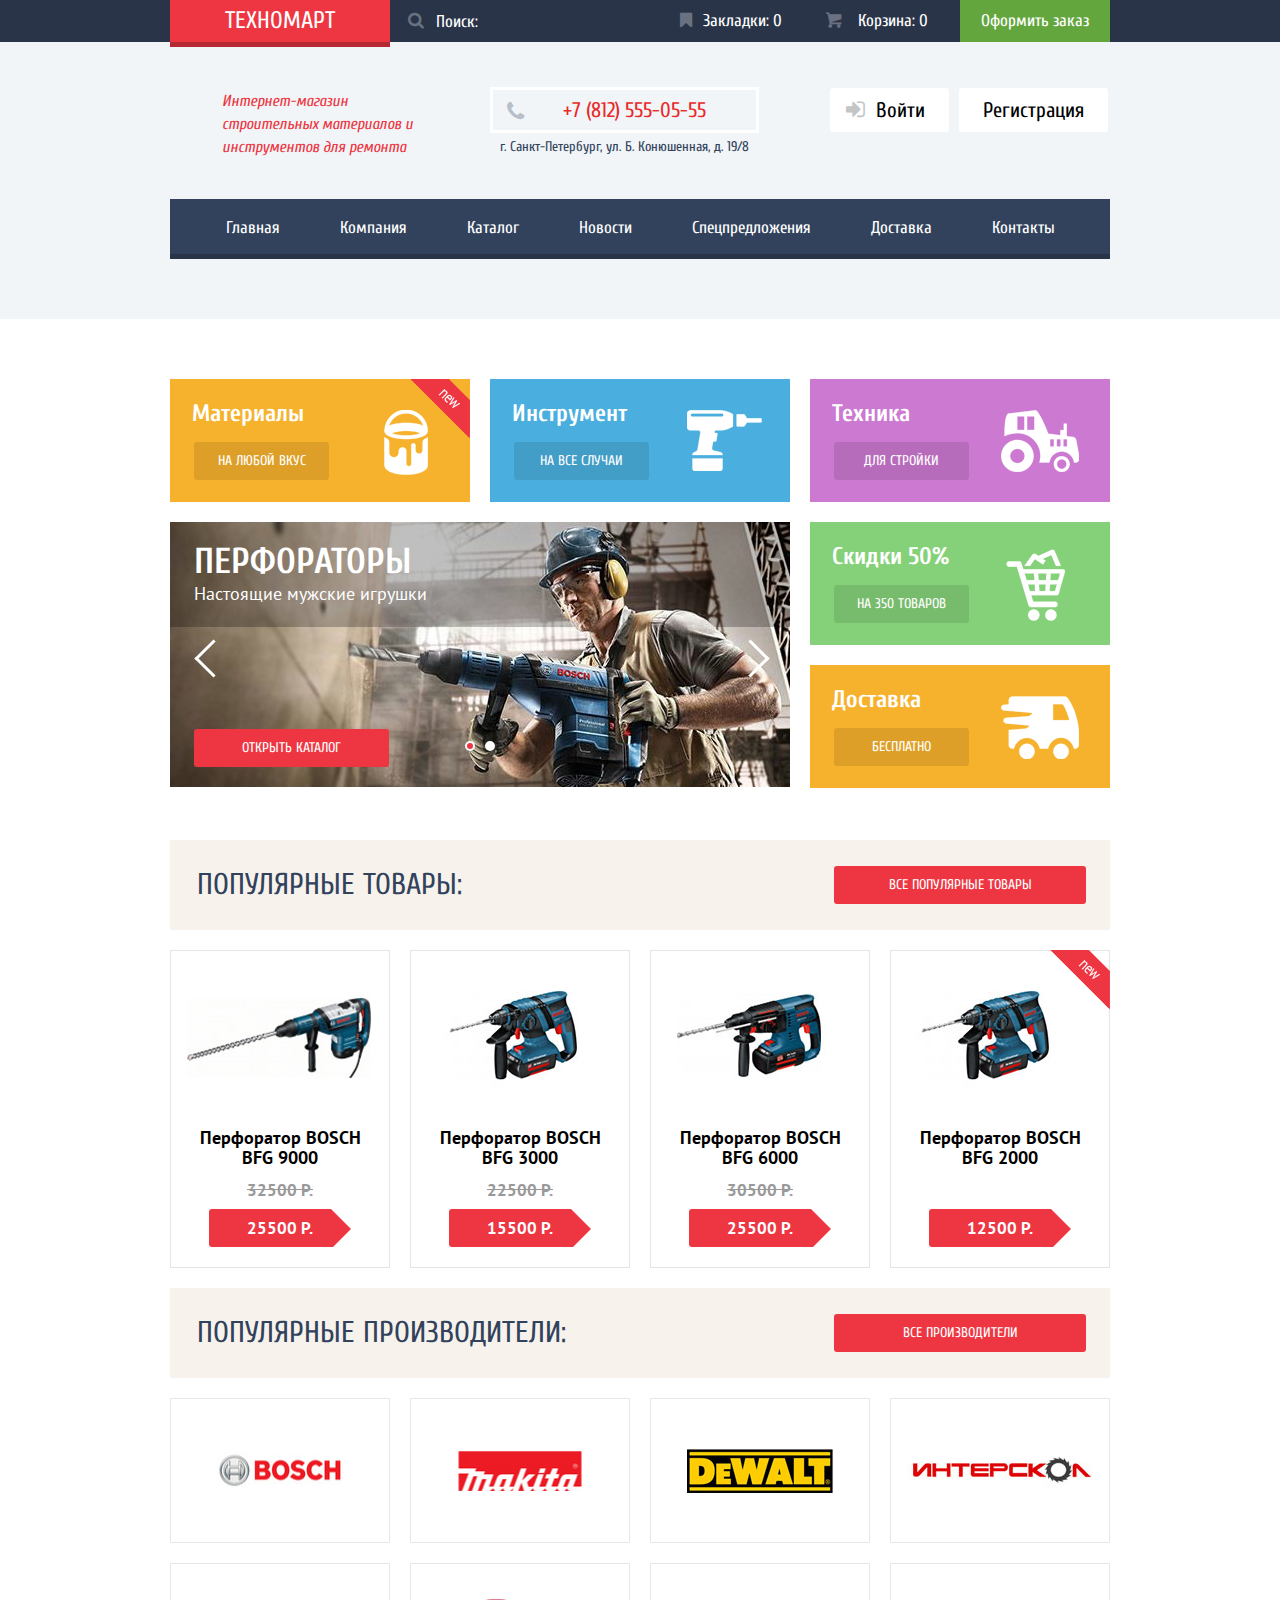
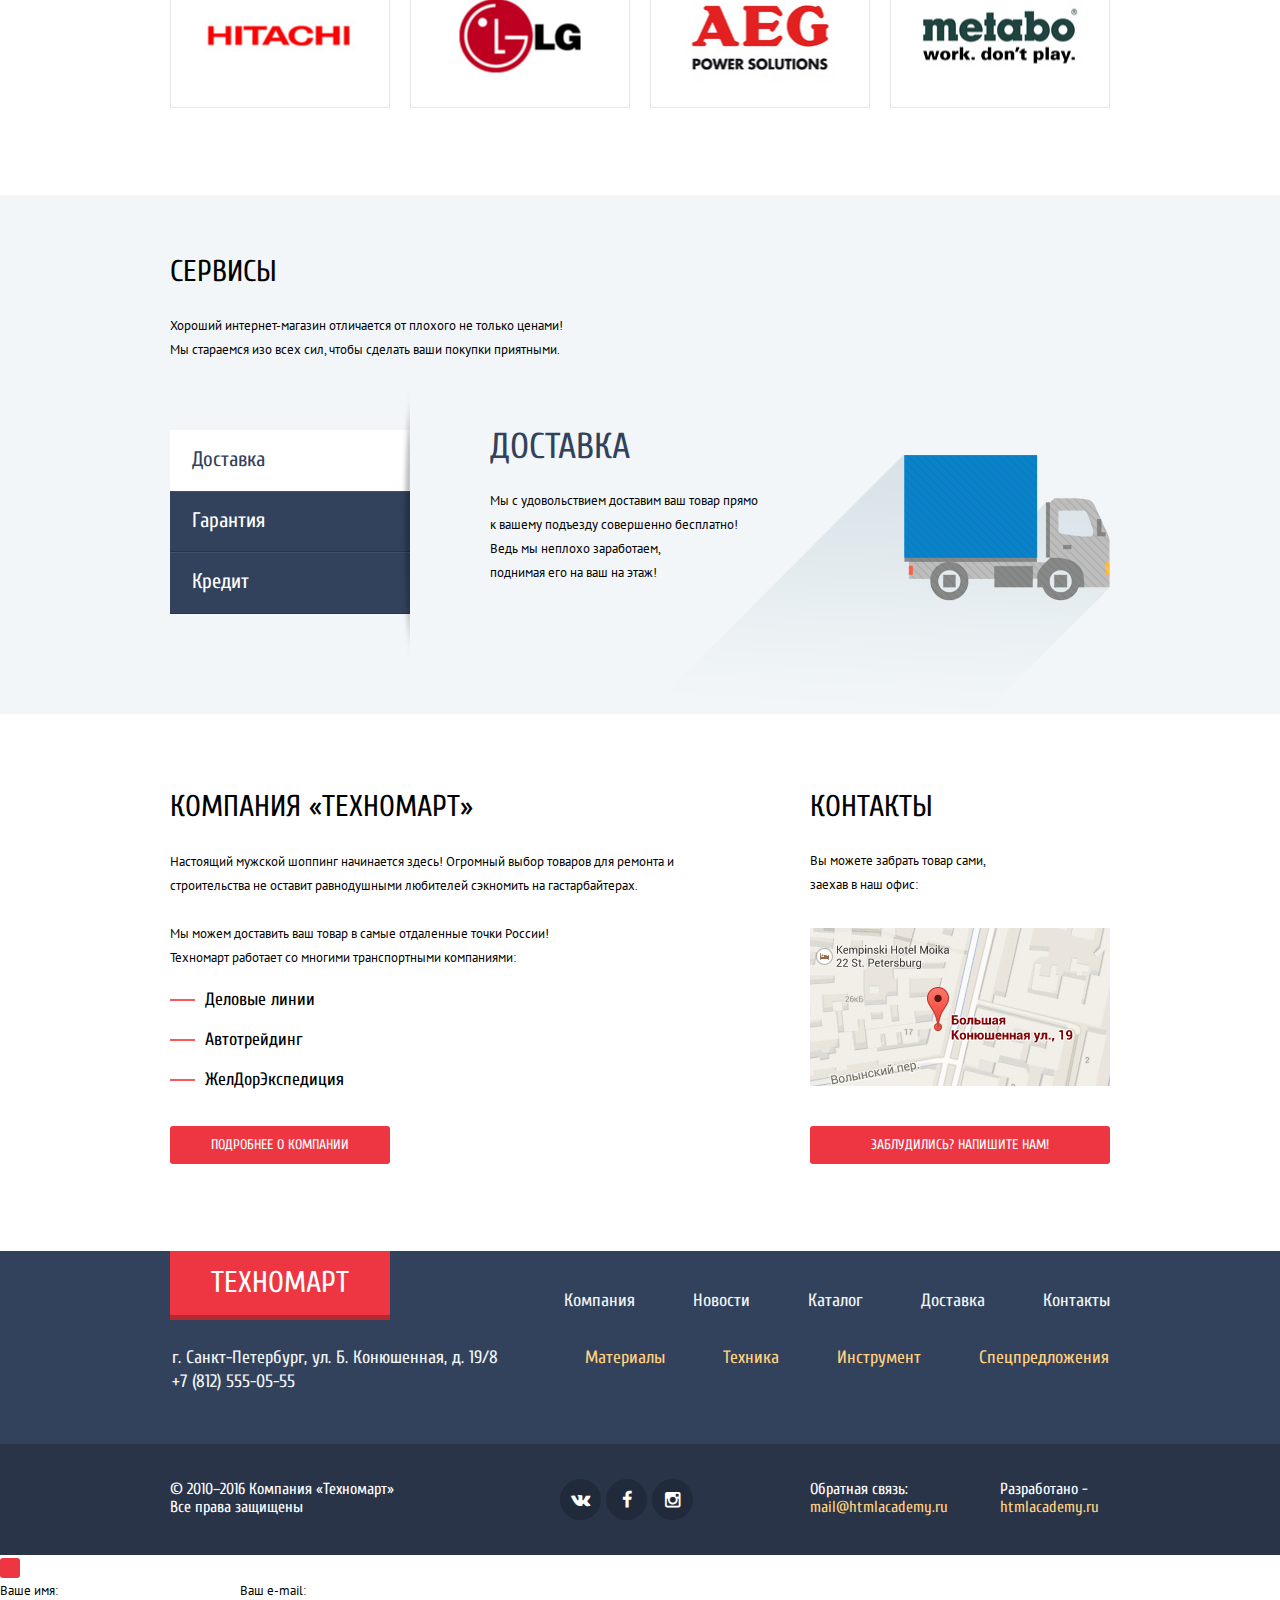
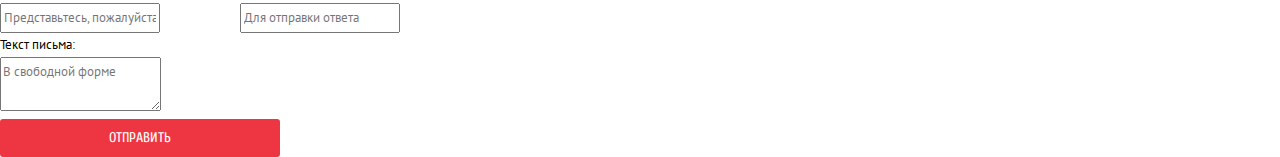
==== commit 8638feef: "перенос отступов" ====
--- a/index.html
+++ b/index.html
@@ -317,11 +317,11 @@
               Техномарт
             </div>
             <ul class="footer-navigation">
-              <li class="footer-navigation-item"><a href="#">Компания</a></li>
-              <li class="footer-navigation-item"><a href="#">Новости</a></li>
-              <li class="footer-navigation-item"><a href="catalog.html">Каталог</a></li>
-              <li class="footer-navigation-item"><a href="#">Доставка</a></li>
-              <li class="footer-navigation-item"><a href="#">Контакты</a></li>
+              <li><a href="#">Компания</a></li>
+              <li><a href="#">Новости</a></li>
+              <li><a href="catalog.html">Каталог</a></li>
+              <li><a href="#">Доставка</a></li>
+              <li><a href="#">Контакты</a></li>
             </ul>
           </div>
           <div class="bottom-container clearfix">
@@ -330,10 +330,10 @@
               +7 (812) 555-05-55
             </p>
             <ul class="footer-navigation-additional">
-              <li class="footer-navigation-additional-item"><a href="#">Материалы</a></li>
-              <li class="footer-navigation-additional-item"><a href="#">Техника</a></li>
-              <li class="footer-navigation-additional-item"><a href="#">Инструмент</a></li>
-              <li class="footer-navigation-additional-item"><a href="#">Спецпредложения</a></li>
+              <li><a href="#">Материалы</a></li>
+              <li><a href="#">Техника</a></li>
+              <li><a href="#">Инструмент</a></li>
+              <li><a href="#">Спецпредложения</a></li>
             </ul>
           </div>
         </div>
@@ -347,9 +347,9 @@
             </p>
           </div>
           <div class="footer-social">
-            <a class="btn social-btn social-btn-vk" href="#"></a>
-            <a class="btn social-btn social-btn-fb" href="#"></a>
-            <a class="btn social-btn social-btn-inst" href="#"></a>
+            <a class="social-btn social-btn-vk" href="#"></a>
+            <a class="social-btn social-btn-fb" href="#"></a>
+            <a class="social-btn social-btn-inst" href="#"></a>
           </div>
           <div class="footer-info">
             <span class="footer-info-title">Обратная связь:</span>
--- a/css/style.css
+++ b/css/style.css
@@ -2,7 +2,6 @@
 body {
   margin: 0;
   padding: 0;
-  min-width: 960px;
 }
 
 body {
@@ -13,54 +12,6 @@
   color: #000000;
 
   background-color: #ffffff;
-}
-
-.sprite {
-  background-image: url("../img/sprite.png");
-  background-repeat: no-repeat;
-  display: block;
-}
-
-.sprite-delivery {
-  width: 78px;
-  height: 63px;
-  background-position: -10px -10px;
-}
-
-.sprite-discount {
-  width: 59px;
-  height: 72px;
-  background-position: -10px -93px;
-}
-
-.sprite-flag-new {
-  width: 60px;
-  height: 59px;
-  background-position: -10px -185px;
-}
-
-.sprite-materials {
-  width: 44px;
-  height: 65px;
-  background-position: -10px -264px;
-}
-
-.sprite-services-shadow {
-  width: 10px;
-  height: 272px;
-  background-position: -10px -349px;
-}
-
-.sprite-technology {
-  width: 78px;
-  height: 62px;
-  background-position: -10px -641px;
-}
-
-.sprite-tool {
-  width: 75px;
-  height: 61px;
-  background-position: -10px -723px;
 }
 
 @font-face {
@@ -88,7 +39,6 @@
   text-decoration: inherit;
   font-style: normal;
   font-variant: normal;
-
   speak: none;
 }
 
@@ -202,7 +152,6 @@
   box-sizing: border-box;
   float: left;
   width: 270px;
-
   position: relative;
   font-size: 0;
 }
@@ -216,25 +165,18 @@
 .search {
   box-sizing: border-box;
   width: 100%;
-
   padding: 12px 10px;
   padding-left: 46px;
   background-color: transparent;
-
   font-family: "Cuprum", "Arial", sans-serif;
   font-size: 17px;
   line-height: 18px;
+  height: 42px;
   color: inherit;
   border: none;
   outline: none;
 }
 
-/* для IE */
-.search {
-	padding-top: 11px\0;
-  padding-bottom: 11px\0;
-}
-
 .search:focus {
   background-color: #ffffff;
   color: #000000;
@@ -275,8 +217,7 @@
   line-height: 18px;
 }
 
-.additional-menu a
- {
+.additional-menu a {
   display: block;
   padding: 12px 21px;
 
@@ -299,12 +240,11 @@
 }
 
 .bookmarks a {
+  position: relative;
   box-sizing: border-box;
   padding-left: 43px;
   padding-right: 10px;
-  min-width: 150px;
-
-  position: relative;
+  width: 150px;
 }
 
 .bookmarks a::before {
@@ -313,12 +253,11 @@
 }
 
 .cart a {
+  position: relative;
   box-sizing: border-box;
   padding-left: 48px;
   padding-right: 10px;
-  min-width: 150px;
-
-  position: relative;
+  width: 150px;
 }
 
 .cart a::before {
@@ -577,12 +516,10 @@
   right: 1px;
   margin-top: -2px;
   content: "";
-
   display: block;
   width: 4px;
   height: 5px;
   border-radius: 2px;
-
   background-color: #32425c;
 }
 
@@ -603,6 +540,7 @@
   list-style: none;
   font-family: "Cuprum", "Arial", sans-serif;
   font-size: 0;
+  text-align: center;
 }
 
 .main-navigation li {
@@ -612,21 +550,12 @@
   line-height: 17px;
 }
 
-.main-navigation a
- {
+.main-navigation a {
   display: block;
   padding: 18px 30px;
   padding-top: 20px;
   color: inherit;
   text-decoration: none;
-}
-
-.main-navigation-item:first-child a {
-  padding-left: 52px;
-}
-
-.main-navigation-item:last-child a {
-  padding-right: 55px;
 }
 
 .main-navigation a:hover {
@@ -714,14 +643,10 @@
 }
 
 .promo .promo-slide {
-  position: absolute;
-  top: 0;
-  left: 0;
   overflow: hidden;
   display: none;
   width: 620px;
   height: 265px;
-  z-index: 10;
 }
 
 #btn-promo-1:checked ~ .promo-slides .promo-slide:nth-child(1),
@@ -879,7 +804,9 @@
 .btn-catalog {
   margin-left: 24px;
   margin-bottom: 22px;
-  min-width: 175px;
+  width: 175px;
+  max-height: 30px;
+  overflow: hidden;
 }
 
 .btn-catalog:hover {
@@ -902,7 +829,6 @@
   padding-top: 30px;
   padding-left: 27px;
   max-width: 556px;
-
   font-size: 30px;
   line-height: 30px;
   color: #32425c;
@@ -920,7 +846,7 @@
 }
 
 .product-list {
-  margin-bottom: 30px;
+  margin-bottom: 32px;
 }
 
 .sort {
@@ -982,7 +908,6 @@
 .sort-order {
   float: right;
   width: 60px;
-
   margin: 0;
   padding: 0;
   list-style: none;
@@ -1245,7 +1170,7 @@
   height: 39px;
   line-height: 29px;
   min-width: 39px;
-  padding: 5px 5px;
+  padding: 4px 5px;
   text-align: center;
   border: 1px solid #e5e5e5;
   border-radius: 3px;
@@ -1297,7 +1222,6 @@
   font-size: 14px;
   margin-bottom: 20px;
   margin-right: 20px;
-
   border: 1px solid #e7e7e7;
 }
 
@@ -1381,7 +1305,6 @@
   min-width: 6px;
   padding: 16px 22px;
   padding-bottom: 18px;
-
   background-color: #32425c;
   color: #ffffff;
   font-family: "Cuprum", "Arial", sans-serif;
@@ -1409,12 +1332,9 @@
 }
 
 .services-slide {
-  position: absolute;
   display: none;
   width: 640px;
   height: 284px;
-  top: 0;
-  left: 0;
   overflow: hidden;
   background-color: transparent;
 }
@@ -1490,7 +1410,6 @@
 
 #services-btn-1:checked ~ .wrapper-services {
   background-color: transparent;
-
   background-image: url("../img/services-delivery.png");
   background-repeat: no-repeat;
   background-position: 502px 260px;
@@ -1608,7 +1527,6 @@
   margin: 0;
   margin-bottom: 20px;
   padding: 28px 28px;
-
   background-color: #f2f6f8;
   font-family: "Cuprum", "Arial", sans-serif;
   font-weight: 400;
@@ -1646,6 +1564,8 @@
   text-decoration: none;
   text-transform: uppercase;
   outline: none;
+  font-size: 13px;
+  line-height: 18px;
 }
 
 .breadcrumbs-index a {
@@ -1653,7 +1573,7 @@
   padding-right: 10px;
 }
 
-.breadcrumbs li:nth-child(n+2)::before {
+.breadcrumbs li:not(:first-child)::before {
   font-family: "symbols-technomart";
   font-size: 14px;
   line-height: 20px;
@@ -1684,13 +1604,11 @@
 }
 
 .form-title {
-  margin-bottom: 20px;
+  margin-bottom: 9px;
   padding: 12px 16px;
-
   font-size: 13px;
   line-height: 18px;
   text-transform: uppercase;
-
   background-color: #f7f3ec;
   color: #000000;
 }
@@ -1698,7 +1616,7 @@
 .filter-block fieldset {
   position: relative;
   margin: 0;
-  margin-bottom: 30px;
+  margin-bottom: 16px;
   padding: 0;
   padding-top: 32px;
   border: none;
@@ -1712,10 +1630,9 @@
 }
 
 .filter-block legend {
-  position: absolute;
   display: block;
-  top: -13px;
-  left: 0;
+  margin-bottom: -17px;
+
   font-size: 17px;
   line-height: 30px;
   font-weight: 700;
@@ -1907,6 +1824,7 @@
   margin-right: 0;
   padding: 17px 10px;
   text-align: center;
+  text-decoration: none;
   font-size: 30px;
   line-height: 30px;
 }
@@ -1923,20 +1841,20 @@
 .footer-navigation li {
   display: inline-block;
   vertical-align: top;
+  padding: 38px 29px;
+  padding-bottom: 5px;
   font-size: 18px;
   line-height: 24px;
 }
 
 .footer-navigation a {
   display: block;
-  padding: 38px 29px;
-  padding-bottom: 5px;
   font: inherit;
   color: #f1f5f7;
   text-decoration: none;
 }
 
-.footer-navigation-item:last-child a {
+.footer-navigation li:last-child {
   padding-right: 0;
 }
 
@@ -1971,24 +1889,24 @@
 .footer-navigation-additional li {
   display: inline-block;
   vertical-align: top;
+  padding: 0 29px;
+  padding-bottom: 20px;
   font-size: 18px;
   line-height: 24px;
 }
 
 .footer-navigation-additional a {
   display: block;
-  padding: 0 29px;
-  padding-bottom: 20px;
   font: inherit;
   color: #ffd180;
   text-decoration: none;
 }
 
-.footer-navigation-additional-item:last-child a {
+.footer-navigation-additional li:last-child {
   padding-right: 0;
 }
 
-.footer-navigation-additional-item:first-child a {
+.footer-navigation-additional li:first-child {
   padding-left: 15px;
 }
 
@@ -2022,6 +1940,7 @@
 }
 
 .footer-social {
+  padding: 35px 0;
   padding-right: 32px;
   text-align: center;
   font-size: 0;
@@ -2063,17 +1982,28 @@
 
 .social-btn {
   position: relative;
-  margin: 35px 5px;
-  margin-right: 0;
+  display: inline-block;
+  vertical-align: middle;
+  margin-left: 5px;
   padding: 0;
   width: 41px;
   height: 41px;
   border-radius: 50%;
   background-color: #212a3a;
+  text-align: center;
+  text-decoration: none;
+  text-transform: uppercase;
+  font-size: 14px;
+  line-height: 18px;
+  font-family: "Cuprum", "Arial", sans-serif;
   text-transform: none;
   color: #ffffff;
   text-align: center;
-}
+  border: none;
+  outline: none;
+  cursor: pointer;
+}
+
 
 .social-btn:hover,
 .social-btn:active {
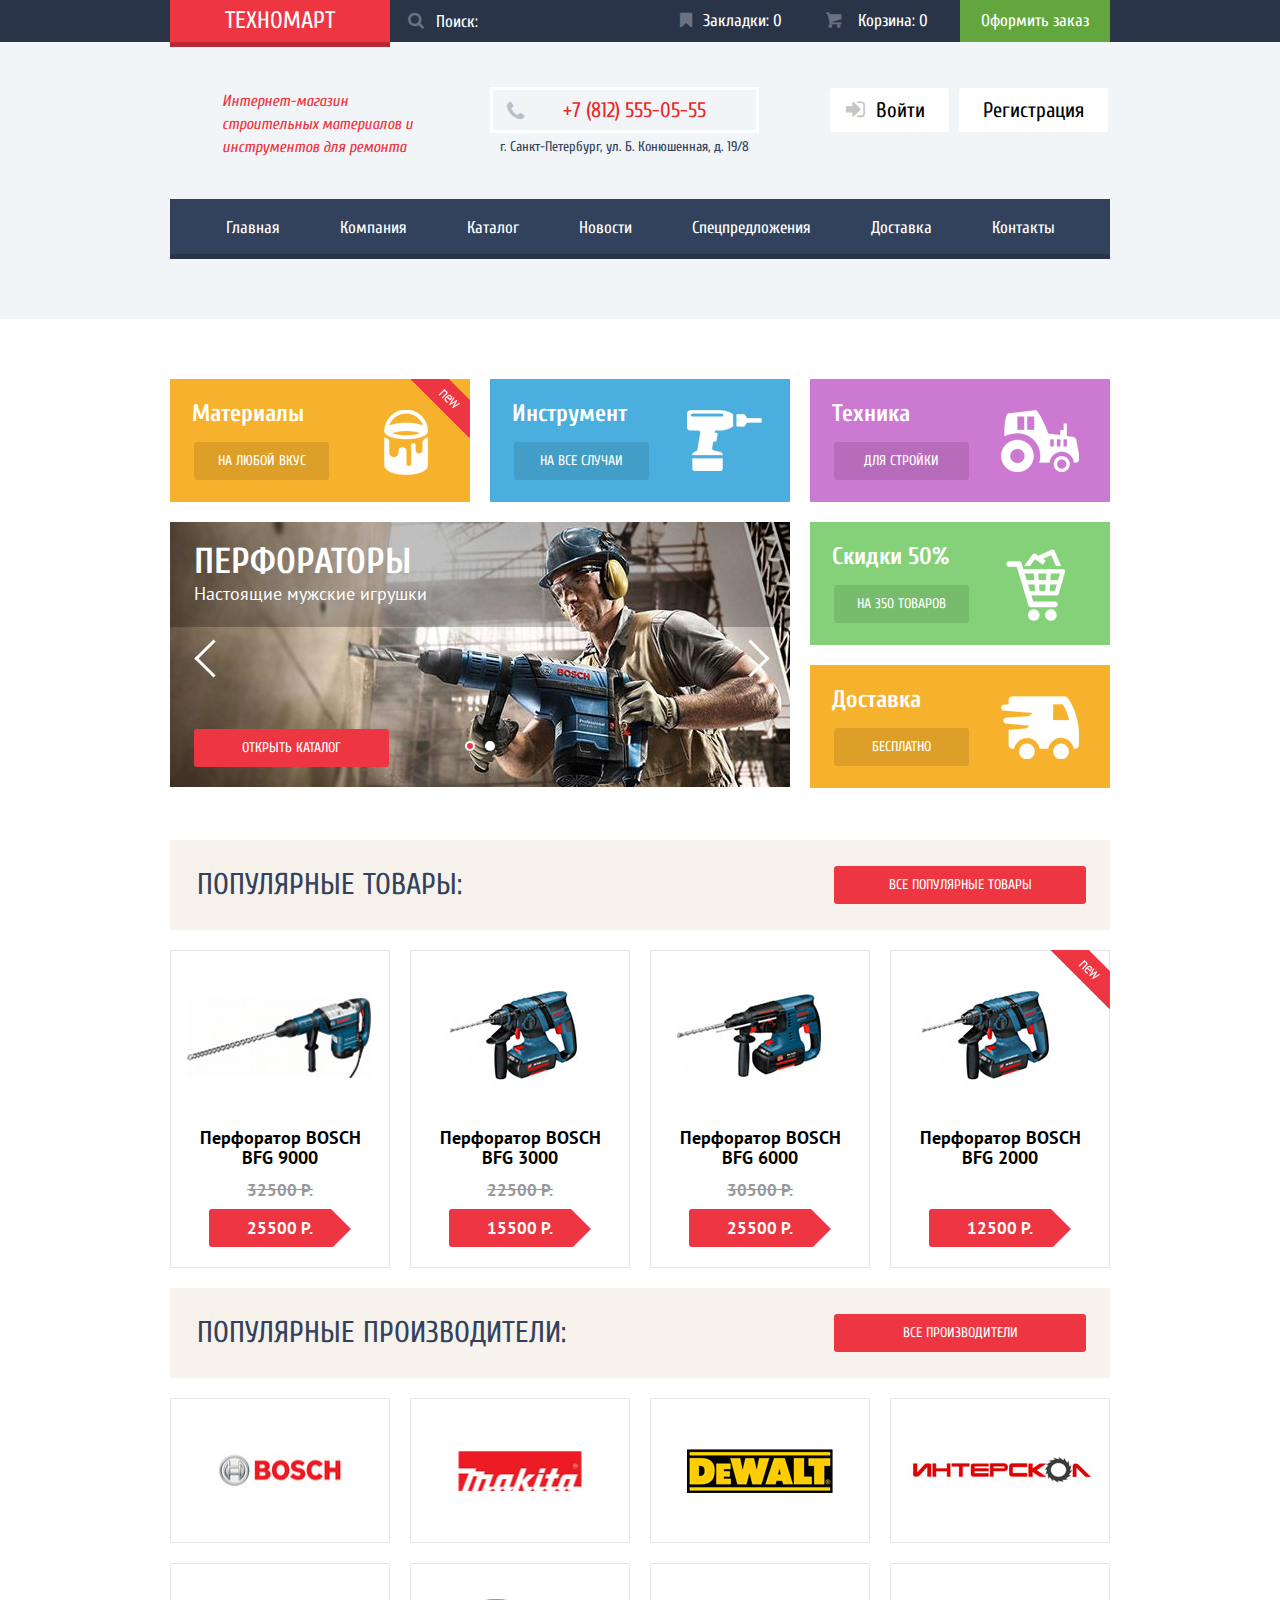
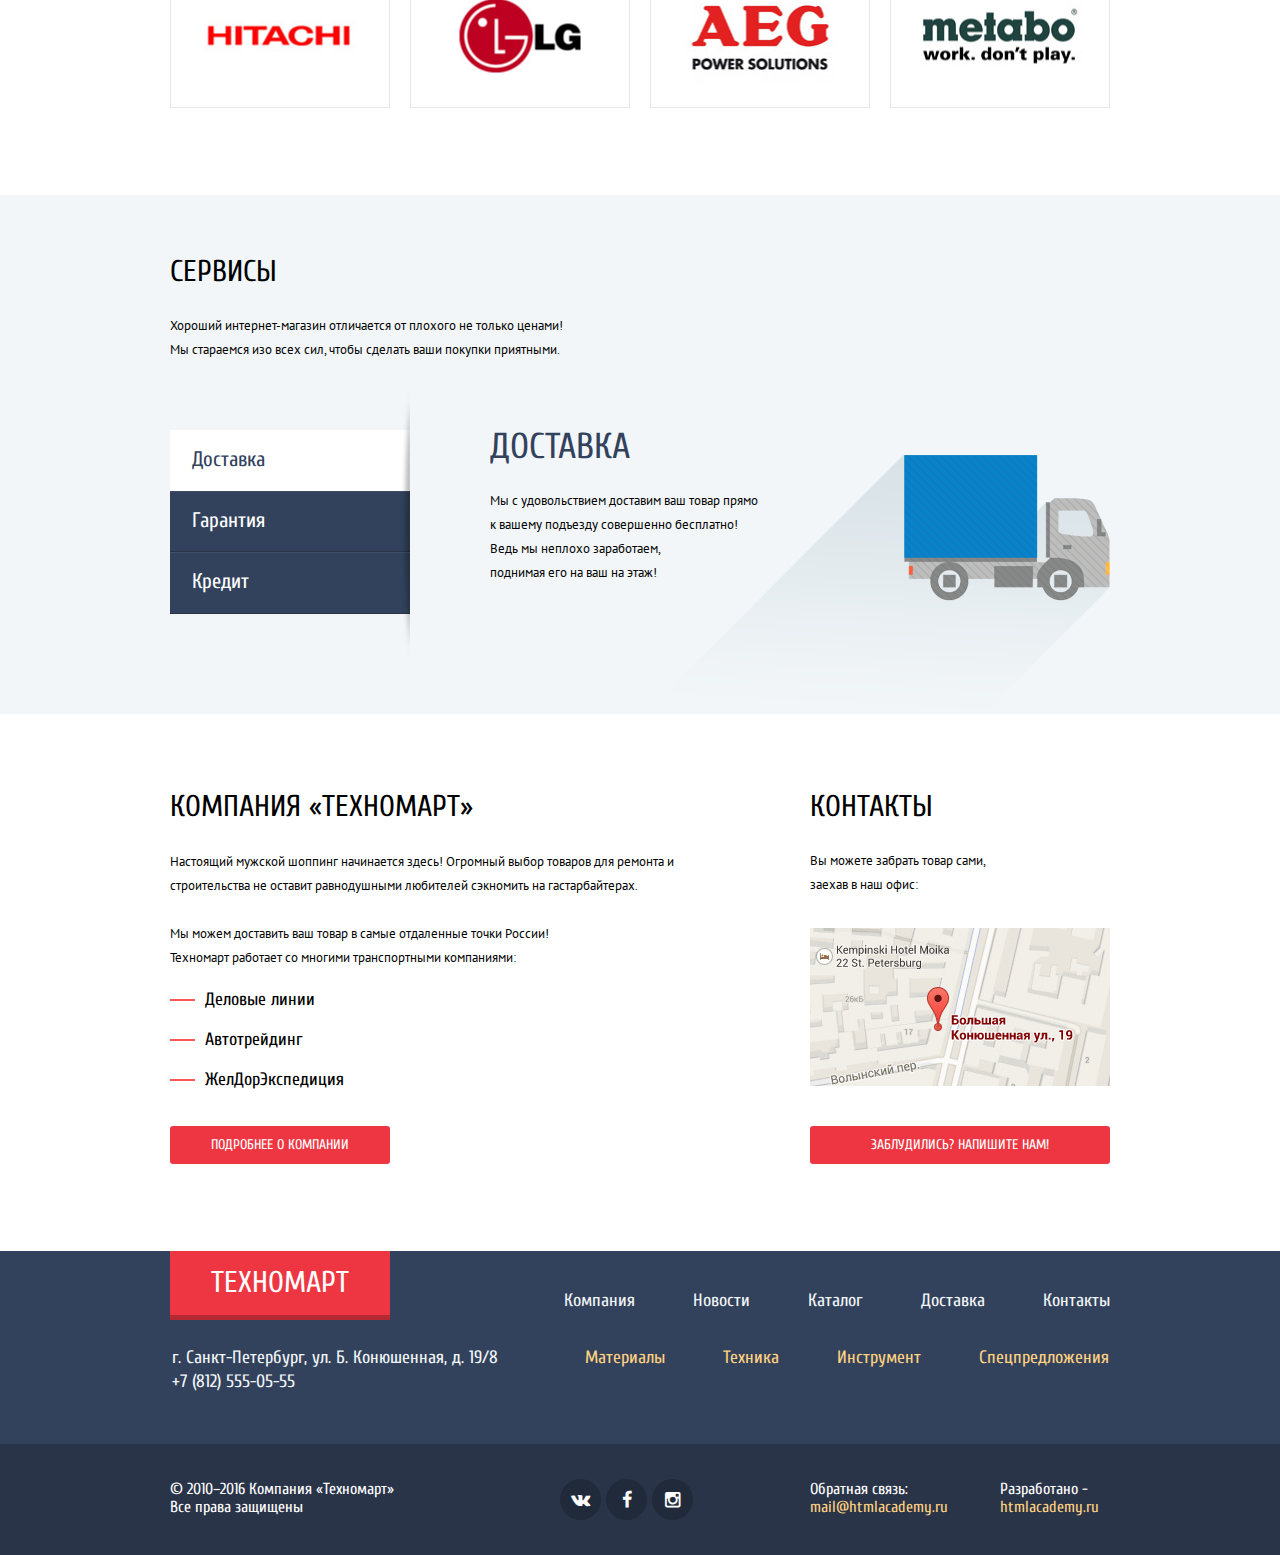
==== commit 0a1ff7f4: "стилизация - модальные формы" ====
--- a/index.html
+++ b/index.html
@@ -66,18 +66,15 @@
       <div class="wrapper">
         <section class="promo">
           <div class="promo-row-top clearfix">
-            <div class="promo-column promo-item materials">
-              <div class="flag flag-new">Новинка</div>
+            <div class="promo-column promo-item materials flag-new">
               <h2 class="promo-title">Материалы</h2>
               <a class="btn btn-promo" href="#">на любой вкус</a>
             </div>
             <div class="promo-column promo-item tool">
-              <div class="flag"></div>
               <h2 class="promo-title">Инструмент</h2>
               <a class="btn btn-promo" href="#">на все случаи</a>
             </div>
             <div class="promo-column promo-item technology">
-              <div class="flag"></div>
               <h2 class="promo-title">Техника</h2>
               <a class="btn btn-promo" href="#">для стройки</a>
             </div>
@@ -107,12 +104,10 @@
             </div>
             <div class="promo-column promo-container-column">
               <div class="promo-item discount">
-                <div class="flag"></div>
                 <h2 class="promo-title">Скидки 50%</h2>
                 <a class="btn btn-promo" href="#">на 350 товаров</a>
               </div>
               <div class="promo-item delivery">
-                <div class="flag"></div>
                 <h2 class="promo-title">Доставка</h2>
                 <a class="btn btn-promo" href="#">бесплатно</a>
               </div>
@@ -126,7 +121,6 @@
           </div>
           <div class="popular-product-list">
             <article class="product product-index">
-              <div class="flag"></div>
               <div class="actions">
                 <a class="buy" href="#">Купить</a>
                 <a class="bookmark" href="#">В закладки</a>
@@ -144,7 +138,6 @@
               <div class="price">25500 Р.</div>
             </article>
             <article class="product product-index">
-              <div class="flag"></div>
               <div class="actions">
                 <a class="buy" href="#">Купить</a>
                 <a class="bookmark" href="#">В закладки</a>
@@ -162,7 +155,6 @@
               <div class="price">15500 Р.</div>
             </article>
             <article class="product product-index">
-              <div class="flag"></div>
               <div class="actions">
                 <a class="buy" href="#">Купить</a>
                 <a class="bookmark" href="#">В закладки</a>
@@ -179,8 +171,7 @@
               <div class="old-price">30500 Р.</div>
               <div class="price">25500 Р.</div>
             </article>
-            <article class="product product-index">
-              <div class="flag flag-new">Новинка</div>
+            <article class="product product-index flag-new">
               <div class="actions">
                 <a class="buy" href="#">Купить</a>
                 <a class="bookmark" href="#">В закладки</a>
@@ -282,6 +273,10 @@
       </section>
       <section class="company-info">
         <div class="wrapper clearfix">
+          <div class="full-interactive-map">
+            <button class="btn-close" type="button" title="Закрыть">Закрыть</button>
+            <div id="yandex-map"></div>
+          </div>
           <div class="company-features">
             <h2 class="company-features-title">Компания «Техномарт»</h2>
             <div class="company-features-description">
@@ -302,7 +297,9 @@
               заехав в наш офис:
             </p>
             <div class="map">
-              <img src="img/map.jpg" width="300" height="158" alt="положение магазина на карте">
+              <a href="http://maps.yandex.ru">
+                <img src="img/map.jpg" width="300" height="158" alt="положение магазина на карте">
+              </a>
             </div>
             <a class="btn btn-write-us" href="#">Заблудились? Напишите нам!</a>
           </div>
@@ -364,19 +361,21 @@
     </footer>
     <div class="form-write-us">
       <form action="https://echo.htmlacademy.ru" method="post">
-        <button class="btn btn-close" type="submit"></button>
-        <div class="row clearfix">
-          <div class="column">
-            <label for="date">Ваше имя:</label>
-            <input id="date" type="text" name="date" value="" placeholder="Представьтесь, пожалуйста">
-          </div>
-          <div class="column">
-            <label for="email">Ваш e-mail:</label>
-            <input id="email" type="email" name="email" value="" placeholder="Для отправки ответа">
-          </div>
-        </div>
-        <label for="text">Текст письма:</label>
-        <textarea id="text" name="text" placeholder="В свободной форме"></textarea>
+        <div class="form-write-us-wrapper">
+          <button class="btn-close" type="button" tittle="Закрыть">Закрыть</button>
+          <div class="row clearfix">
+            <div class="column">
+              <label for="date">Ваше имя:</label>
+              <input id="date" type="text" name="date" value="" placeholder="Представьтесь, пожалуйста">
+            </div>
+            <div class="column">
+              <label for="email">Ваш e-mail:</label>
+              <input id="email" type="email" name="email" value="" placeholder="Для отправки ответа">
+            </div>
+          </div>
+          <label for="text">Текст письма:</label>
+          <textarea id="text" name="text" placeholder="В свободной форме" rows="5"></textarea>
+        </div>
         <div class="bottom-part">
           <button class="btn btn-write-us" type="submit">Отправить</button>
         </div>
--- a/css/style.css
+++ b/css/style.css
@@ -10,7 +10,6 @@
   font-weight: 400;
   font-family: "PT Sans", "Arial", sans-serif;
   color: #000000;
-
   background-color: #ffffff;
 }
 
@@ -315,6 +314,7 @@
 
 .icon-search:active::before {
   color: #ee3643;
+  opacity: 1;
 }
 
 .shop-about {
@@ -473,6 +473,7 @@
 
 .user-block a:hover::before {
   color: #32425c;
+  background-color: transparent;
 }
 
 .user-info a {
@@ -488,13 +489,19 @@
   color: #ee3643;
 }
 
+.user-info a:hover {
+  background-color: transparent;
+}
+
 .user-info a:active {
   color: #cacfd5;
+  background-color: transparent;
 }
 
 .btn-user a:active,
 .user-block-sign-in a:active {
   color: #cacaca;
+  background-color: #ffffff;
 }
 
 .btn-user a:active::before,
@@ -616,7 +623,7 @@
   cursor: pointer;
 }
 
-.promo-slider .btn-listing::before {
+.promo-slider .btn-listing {
   position: absolute;
   top: 50%;
   margin-top: -10px;
@@ -630,13 +637,13 @@
   z-index: 20;
 }
 
-.promo-slider .left::before {
+.promo-slider .left {
   left: 30px;
   transform: rotate(225deg);
   cursor: pointer;
 }
 
-.promo-slider .right::before {
+.promo-slider .right {
   right: 26px;
   transform: rotate(45deg);
   cursor: pointer;
@@ -969,29 +976,21 @@
   margin-right: 0;
 }
 
-.product .flag,
-.promo-item .flag {
+.flag-new::before {
   position: absolute;
+  content: "";
   top: 0;
   right: 0;
-  width: 60px;
-  height: 60px;
-  text-indent: -1000px;
-  overflow: hidden;
-  z-index: 20;
-}
-
-.product .flag {
-  top: -1px;
-  right: -1px;
-}
-
-.product .flag-new,
-.promo-item .flag-new {
   background: url("../img/sprite.png") no-repeat 0 0;
   width: 60px;
   height: 59px;
   background-position: -10px -185px;
+  z-index: 20;
+}
+
+.product.flag-new::before {
+  top: -1px;
+  right: -1px;
 }
 
 .product .image {
@@ -1063,7 +1062,7 @@
   top: 0;
   left: 0;
   width: 218px;
-  height: 97px;
+  height: 95px;
   padding: 40px 0;
   padding-top: 43px;
   background-color: #ffffff;
@@ -1198,10 +1197,14 @@
 }
 
 .pagination a:hover {
+  background-color: #ffffff;
+  color: #000000;
   border-color: #bdc6ca;
 }
 
 .pagination a:active {
+  background-color: #ffffff;
+  color: #000000;
   border-color: #ee3643;
 }
 
@@ -1270,7 +1273,6 @@
 
 .services {
   background-color: #f2f6f8;
-  margin-bottom: 75px;
 }
 
 .services-slider {
@@ -1807,6 +1809,8 @@
 }
 
 .company-info {
+  position: relative;
+  padding-top: 75px;
   margin-bottom: 20px;
 }
 
@@ -1827,6 +1831,7 @@
   text-decoration: none;
   font-size: 30px;
   line-height: 30px;
+  outline: none;
 }
 
 .footer-navigation {
@@ -2004,7 +2009,6 @@
   cursor: pointer;
 }
 
-
 .social-btn:hover,
 .social-btn:active {
   background-color: #ee3643;
@@ -2033,6 +2037,181 @@
   content: "\1f4f7";
 }
 
+.modal-overlay {
+  position: fixed;
+  top: 0;
+  left: 0;
+  z-index: 30;
+  width: 100%;
+  height: 100%;
+  background: rgba(0, 0, 0, 0.5);
+}
+
+.message-info-add-card,
+.form-write-us {
+  display: none;
+  box-sizing: border-box;
+  position: fixed;
+  z-index: 30;
+  top: 50%;
+  left: 50%;
+  transform: translate(-50%, -50%);
+  width: 620px;
+  color: #000000;
+  background-color: #ffffff;
+  box-shadow: 0 20px 40px rgba(0, 1, 1, 0.75);
+  border-top: 7px solid #ee3643;
+}
+
+.message-info-add-card {
+  display: block;
+  padding-top: 46px;
+}
+
+.message-info-add-card .information-message {
+  position: relative;
+  margin: 0 80px;
+  margin-bottom: 52px;
+  padding: 22px 98px;
+  padding-right: 40px;
+  font-size: 30px;
+  line-height: 18px;
+  font-family: "Cuprum", "Arial", sans-serif;
+}
+
+.message-info-add-card .information-message::before {
+    position: absolute;
+    content: "";
+    top: 0;
+    left: 0;
+    width: 66px;
+    height: 66px;
+    background: url("../img/sprite.png");
+    background-position: -10px -804px;
+}
+
+.form-write-us-wrapper {
+  margin-top: 46px;
+  padding: 0 80px;
+}
+
+.form-write-us .row {
+  margin-bottom: 20px;
+}
+
+.form-write-us label {
+  display: block;
+  margin-bottom: 10px;
+  font-size: 18px;
+  line-height: 18px;
+  font-family: "Cuprum", "Arial", sans-serif;
+}
+
+.form-write-us input,
+.form-write-us textarea {
+  box-sizing: border-box;
+  width: 220px;
+  padding: 8px 15px;
+  font: inherit;
+  color: inherit;
+  font-size: 13px;
+  line-height: 18px;
+  border: 2px solid #d7dcde;
+  border-radius: 2px;
+  outline: none;
+}
+
+.form-write-us input {
+  width: 220px;
+  vertical-align: top;
+}
+
+.form-write-us textarea {
+  margin-bottom: 37px;
+  vertical-align: top;
+  overflow: auto;
+  resize: none;
+  width: 460px;
+  height: 114px;
+}
+
+.form-write-us input::-webkit-input-placeholder,
+.form-write-us textarea::-webkit-input-placeholder,
+.form-write-us input::-moz-placeholder,
+.form-write-us textarea::-moz-placeholder {
+  color: #999999;
+  opacity: 1;
+}
+
+.btn-close {
+  position: absolute;
+  top: 8px;
+  right: 8px;
+  width: 22px;
+  height: 22px;
+  font-size: 0;
+  background-color: transparent;
+  border: 0;
+  outline: 0;
+  cursor: pointer;
+}
+
+.btn-close::before,
+.btn-close::after {
+  content: "";
+  position: absolute;
+  top: 8px;
+  left: -2px;
+  width: 26px;
+  height: 5px;
+  background-color: #ee3643;
+  border-radius: 1px;
+}
+
+.btn-close::before {
+  transform: rotate(45deg);
+}
+
+.btn-close::after {
+  transform: rotate(-45deg);
+}
+
+.form-write-us .bottom-part,
+.message-info-add-card .bottom-part {
+  padding: 0 80px;
+  padding-bottom: 37px;
+  background-color: #f1f1f1;
+}
+
+.message-info-add-card .bottom-part {
+  font-size: 0;
+}
+
+.message-info-add-card .btn-to-order,
+.message-info-add-card .btn-back-catalog {
+  box-sizing: border-box;
+  display: inline-block;
+  vertical-align: top;
+  margin: 40px 0;
+  margin-bottom: 0;
+  margin-right: 20px;
+  width: 220px;
+}
+
+.message-info-add-card .btn-back-catalog {
+  background-color: #ffffff;
+  color: #000000;
+}
+
+.bottom-part .btn:nth-child(2n) {
+  margin-right: 0;
+}
+
+.form-write-us .btn-write-us {
+  margin: 37px 0;
+  width: 100%;
+}
+
 .form-write-us .column {
   float: left;
   width: 220px;
@@ -2043,6 +2222,17 @@
   margin-right: 0;
 }
 
-.form-write-us label {
-  display: block;
-}
+.full-interactive-map {
+  display: none;
+  position: absolute;
+  z-index: 30;
+  top: 34px;
+  left: 50%;
+  transform: translate(-50%, 0);
+  width: 940px;
+  height: 446px;
+  background-color: #f1efe8;
+  background: url("../img/map-full.jpg");
+  color: #000000;
+  box-shadow: 0 0 18px 0 rgba(35, 31, 32, 0.5);
+}
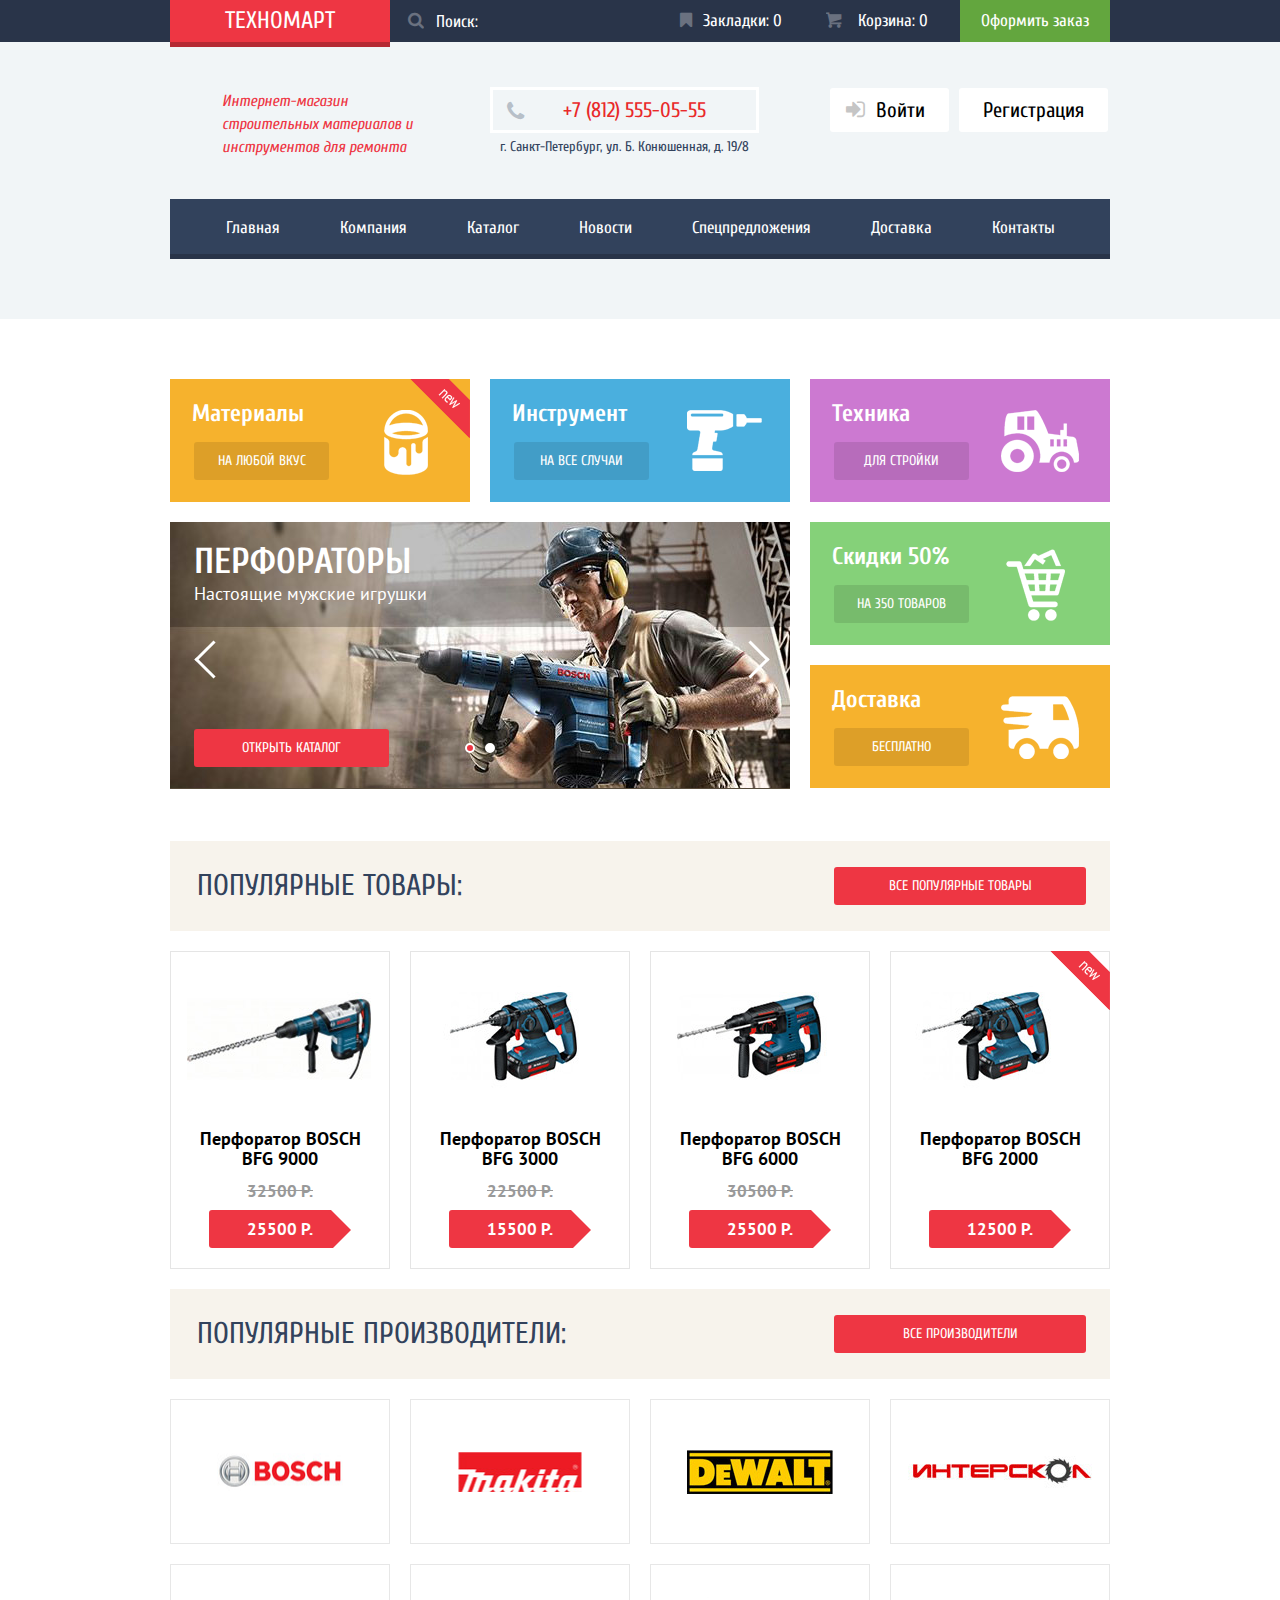
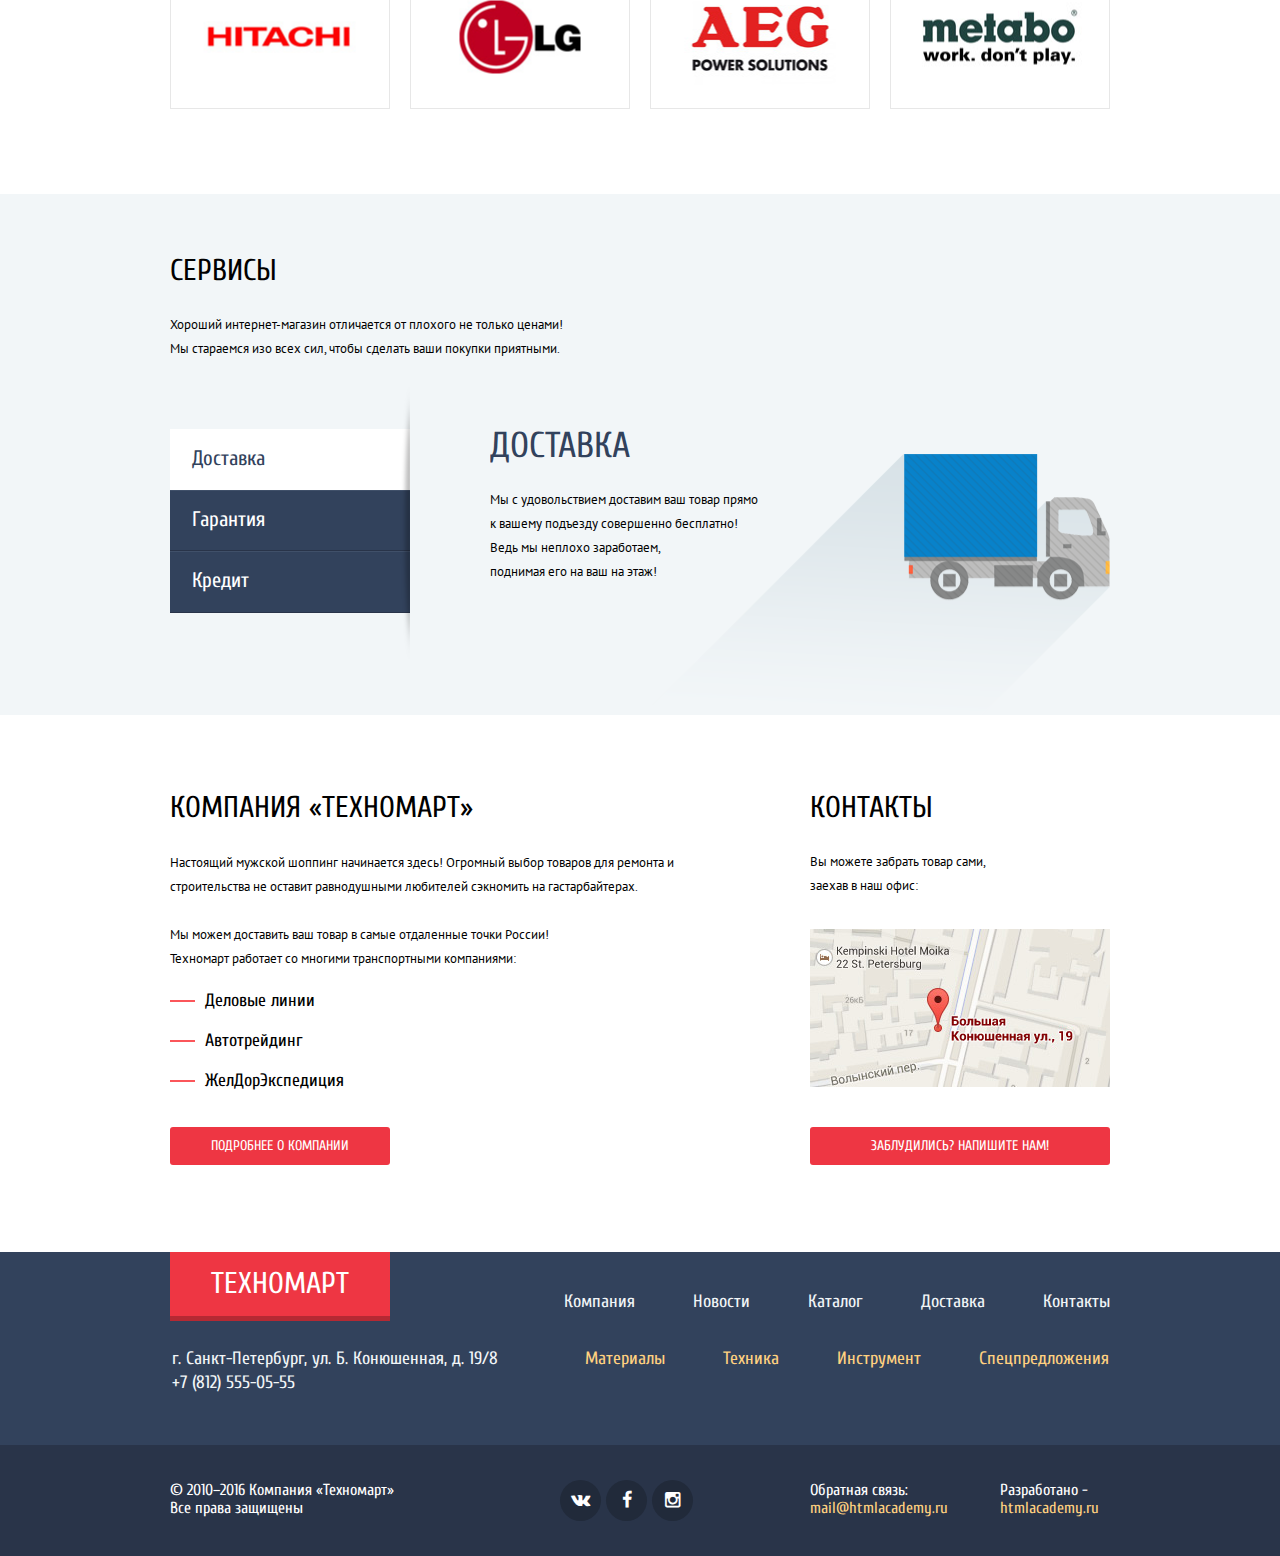
==== commit cf5717c3: "Высота слайдеров" ====
--- a/index.html
+++ b/index.html
@@ -262,7 +262,7 @@
               <div class="services-slide">
                 <h3 class="services-slide-title">Кредит</h3>
                 <p class="services-slide-description">
-                  Залезть в долговую яму стало проще!</br>
+                  Залезть в долговую яму стало проще!<br>
                   Кредитные консультанты придут вам на помощь.
                 </p>
                 <a class="btn btn-request" href="#">Отправить заявку</a>
@@ -362,7 +362,7 @@
     <div class="form-write-us">
       <form action="https://echo.htmlacademy.ru" method="post">
         <div class="form-write-us-wrapper">
-          <button class="btn-close" type="button" tittle="Закрыть">Закрыть</button>
+          <button class="btn-close" type="button" title="Закрыть">Закрыть</button>
           <div class="row clearfix">
             <div class="column">
               <label for="date">Ваше имя:</label>
--- a/css/style.css
+++ b/css/style.css
@@ -592,7 +592,6 @@
 .promo .promo-slider {
   position: relative;
   width: 620px;
-  height: 265px;
   background-color: #554939;
   color: #ffffff;
 }
@@ -653,7 +652,7 @@
   overflow: hidden;
   display: none;
   width: 620px;
-  height: 265px;
+  min-height: 265px;
 }
 
 #btn-promo-1:checked ~ .promo-slides .promo-slide:nth-child(1),
@@ -1178,15 +1177,9 @@
   font-size: 13px;
 }
 
-.pagination .prev-btn-page,
 .pagination .next-btn-page {
   min-width: 140px;
 }
-
-.pagination li:first-child {
-  display: none;
-}
-
 
 .pagination .current,
 .pagination .current:hover,
@@ -1209,7 +1202,7 @@
 }
 
 .producers-popular {
-  margin-bottom: 67px;
+  margin-bottom: 65px;
 }
 
 .producers-list {
@@ -1278,7 +1271,6 @@
 .services-slider {
   position: relative;
   width: 940px;
-  height: 284px;
   background-color: transparent;
 }
 
@@ -1286,6 +1278,7 @@
   position: relative;
   float: left;
   width: 240px;
+  margin-bottom: 102px;
 }
 
 .services-slider-controls:after {
@@ -1335,8 +1328,8 @@
 
 .services-slide {
   display: none;
-  width: 640px;
-  height: 284px;
+  width: 620px;
+  min-height: 284px;
   overflow: hidden;
   background-color: transparent;
 }
@@ -2064,7 +2057,6 @@
 }
 
 .message-info-add-card {
-  display: block;
   padding-top: 46px;
 }
 
